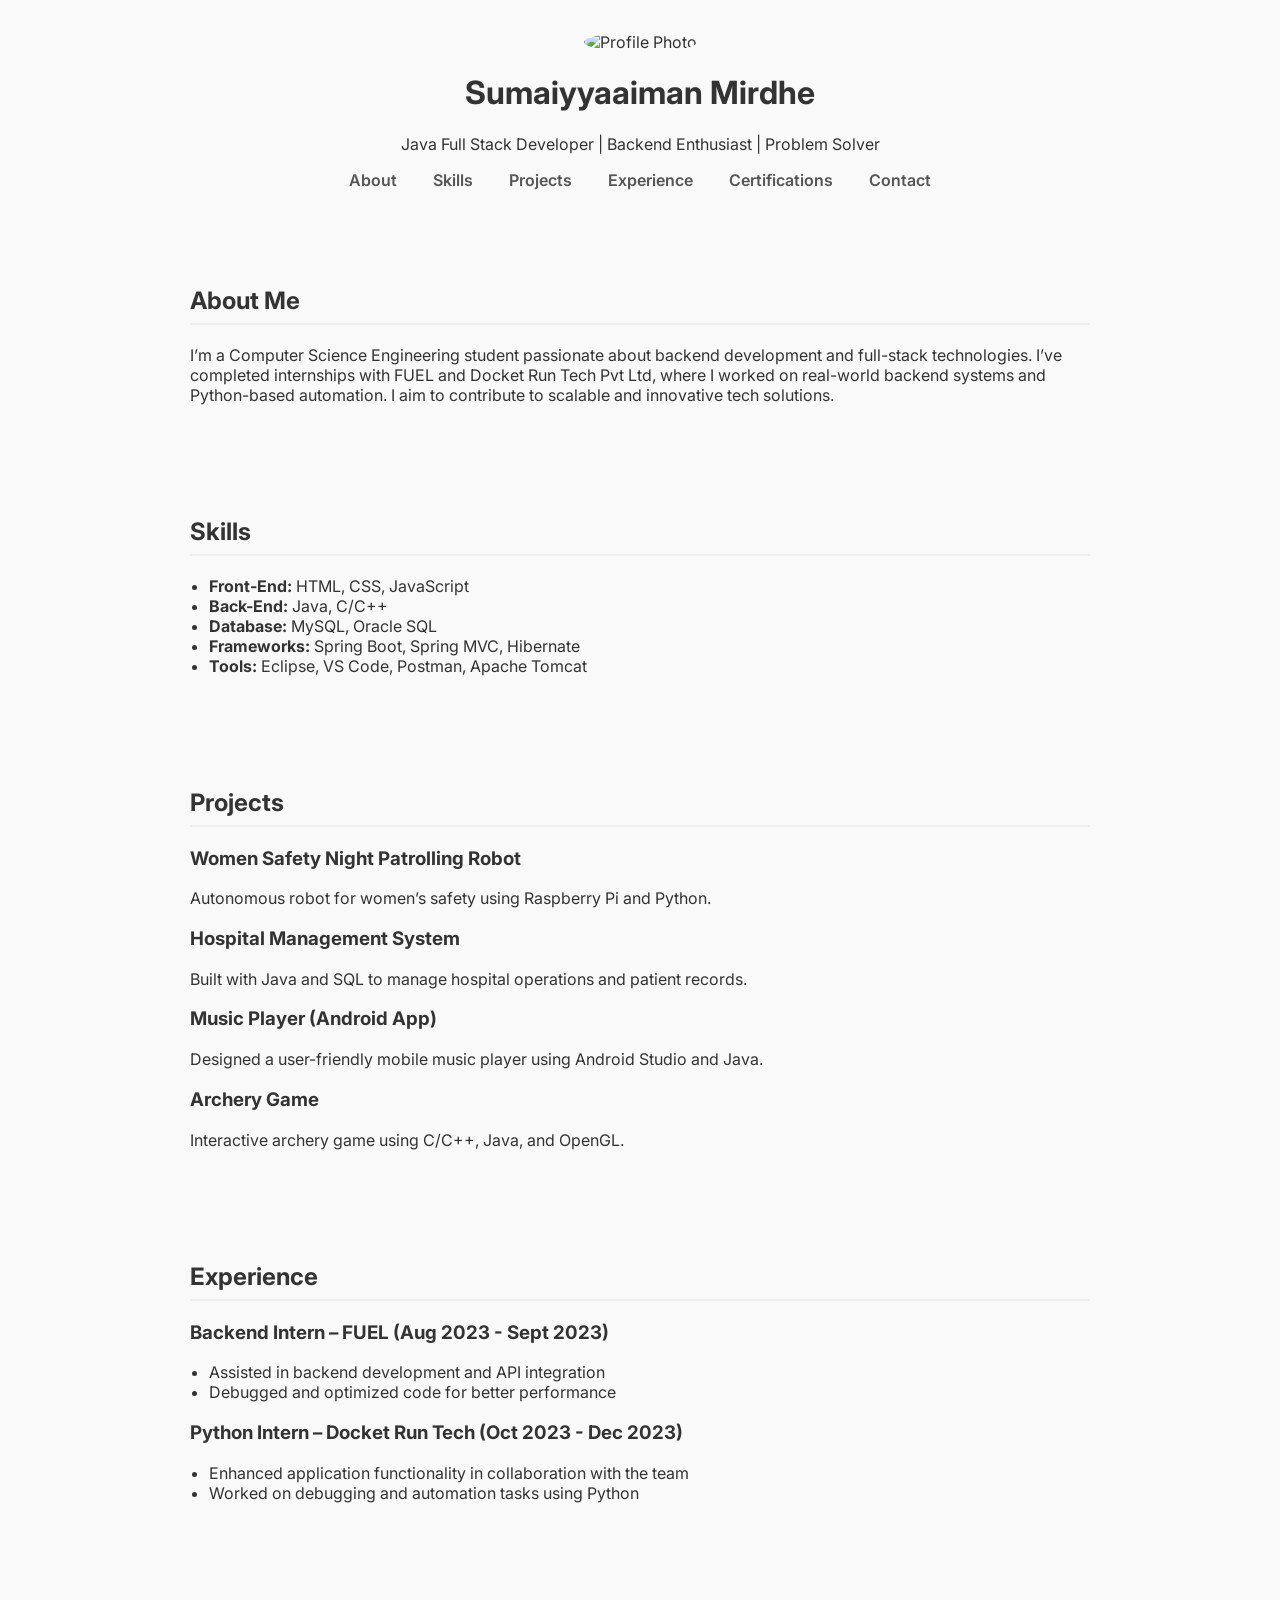
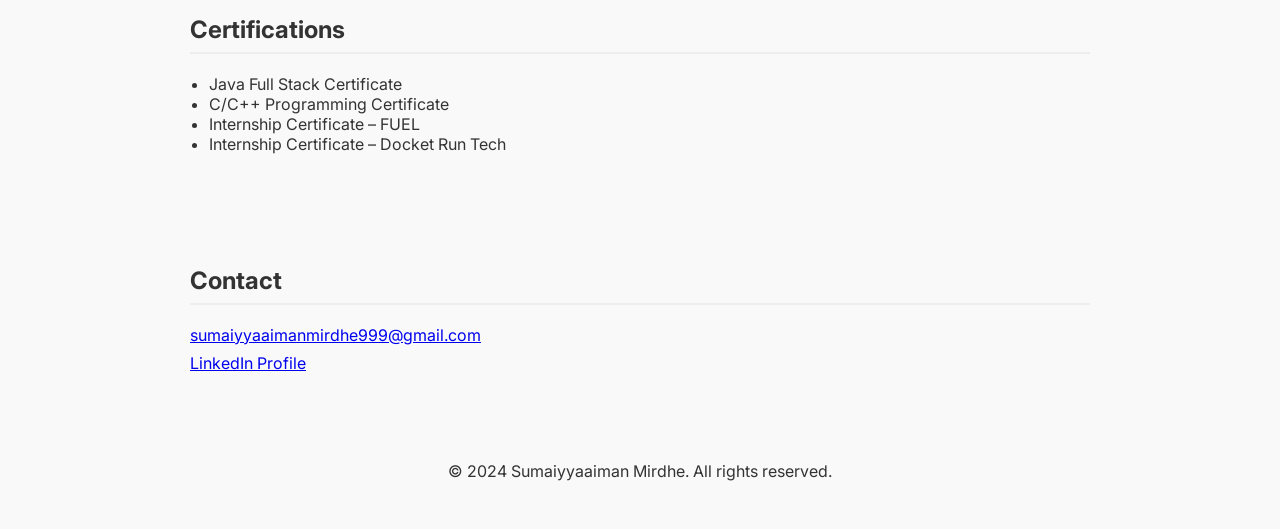
==== index.html @ 7d8c87ab "index.html" ====
<!DOCTYPE html>
<html lang="en">
<head>
  <meta charset="UTF-8" />
  <meta name="viewport" content="width=device-width, initial-scale=1.0" />
  <title>Sumaiyyaaiman Mirdhe | Portfolio</title>
  <link href="https://fonts.googleapis.com/css2?family=Inter:wght@400;600&display=swap" rel="stylesheet" />
  <style>
    body {
      font-family: 'Inter', sans-serif;
      margin: 0;
      background-color: #f9f9f9;
      color: #333;
    }
    header, section, footer {
      padding: 2rem;
      max-width: 900px;
      margin: auto;
    }
    header {
      text-align: center;
    }
    header img {
      border-radius: 50%;
      width: 120px;
      height: 120px;
      object-fit: cover;
    }
    nav a {
      margin: 0 1rem;
      text-decoration: none;
      color: #555;
      font-weight: 600;
    }
    h2 {
      border-bottom: 2px solid #eee;
      padding-bottom: 0.5rem;
      margin-top: 2rem;
    }
    ul {
      padding-left: 1.2rem;
    }
    .project, .experience {
      margin-bottom: 1rem;
    }
    .contact a {
      display: block;
      margin: 0.5rem 0;
    }
  </style>
</head>
<body>
  <header>
    <img src="https://media.licdn.com/dms/image/D4D03AQEXAMPLE1234/profile-displayphoto-shrink_800_800/0/1234567890?e=2147483647&v=beta&t=examplehash" alt="Profile Photo" />
    <h1>Sumaiyyaaiman Mirdhe</h1>
    <p>Java Full Stack Developer | Backend Enthusiast | Problem Solver</p>
    <nav>
      <a href="#about">About</a>
      <a href="#skills">Skills</a>
      <a href="#projects">Projects</a>
      <a href="#experience">Experience</a>
      <a href="#certifications">Certifications</a>
      <a href="#contact">Contact</a>
    </nav>
  </header>

  <section id="about">
    <h2>About Me</h2>
    <p>I’m a Computer Science Engineering student passionate about backend development and full-stack technologies. I’ve completed internships with FUEL and Docket Run Tech Pvt Ltd, where I worked on real-world backend systems and Python-based automation. I aim to contribute to scalable and innovative tech solutions.</p>
  </section>

  <section id="skills">
    <h2>Skills</h2>
    <ul>
      <li><strong>Front-End:</strong> HTML, CSS, JavaScript</li>
      <li><strong>Back-End:</strong> Java, C/C++</li>
      <li><strong>Database:</strong> MySQL, Oracle SQL</li>
      <li><strong>Frameworks:</strong> Spring Boot, Spring MVC, Hibernate</li>
      <li><strong>Tools:</strong> Eclipse, VS Code, Postman, Apache Tomcat</li>
    </ul>
  </section>

  <section id="projects">
    <h2>Projects</h2>
    <div class="project">
      <h3>Women Safety Night Patrolling Robot</h3>
      <p>Autonomous robot for women’s safety using Raspberry Pi and Python.</p>
    </div>
    <div class="project">
      <h3>Hospital Management System</h3>
      <p>Built with Java and SQL to manage hospital operations and patient records.</p>
    </div>
    <div class="project">
      <h3>Music Player (Android App)</h3>
      <p>Designed a user-friendly mobile music player using Android Studio and Java.</p>
    </div>
    <div class="project">
      <h3>Archery Game</h3>
      <p>Interactive archery game using C/C++, Java, and OpenGL.</p>
    </div>
  </section>

  <section id="experience">
    <h2>Experience</h2>
    <div class="experience">
      <h3>Backend Intern – FUEL (Aug 2023 - Sept 2023)</h3>
      <ul>
        <li>Assisted in backend development and API integration</li>
        <li>Debugged and optimized code for better performance</li>
      </ul>
    </div>
    <div class="experience">
      <h3>Python Intern – Docket Run Tech (Oct 2023 - Dec 2023)</h3>
      <ul>
        <li>Enhanced application functionality in collaboration with the team</li>
        <li>Worked on debugging and automation tasks using Python</li>
      </ul>
    </div>
  </section>

  <section id="certifications">
    <h2>Certifications</h2>
    <ul>
      <li>Java Full Stack Certificate</li>
      <li>C/C++ Programming Certificate</li>
      <li>Internship Certificate – FUEL</li>
      <li>Internship Certificate – Docket Run Tech</li>
    </ul>
  </section>

  <section id="contact" class="contact">
    <h2>Contact</h2>
    <a href="mailto:sumaiyyaaimanmirdhe999@gmail.com">sumaiyyaaimanmirdhe999@gmail.com</a>
    <a href="https://linkedin.com/in/sumaiyya-aiman-mirdhe-563796241" target="_blank">LinkedIn Profile</a>
  </section>

  <footer>
    <p style="text-align: center;">&copy; 2024 Sumaiyyaaiman Mirdhe. All rights reserved.</p>
  </footer>
</body>
</html>
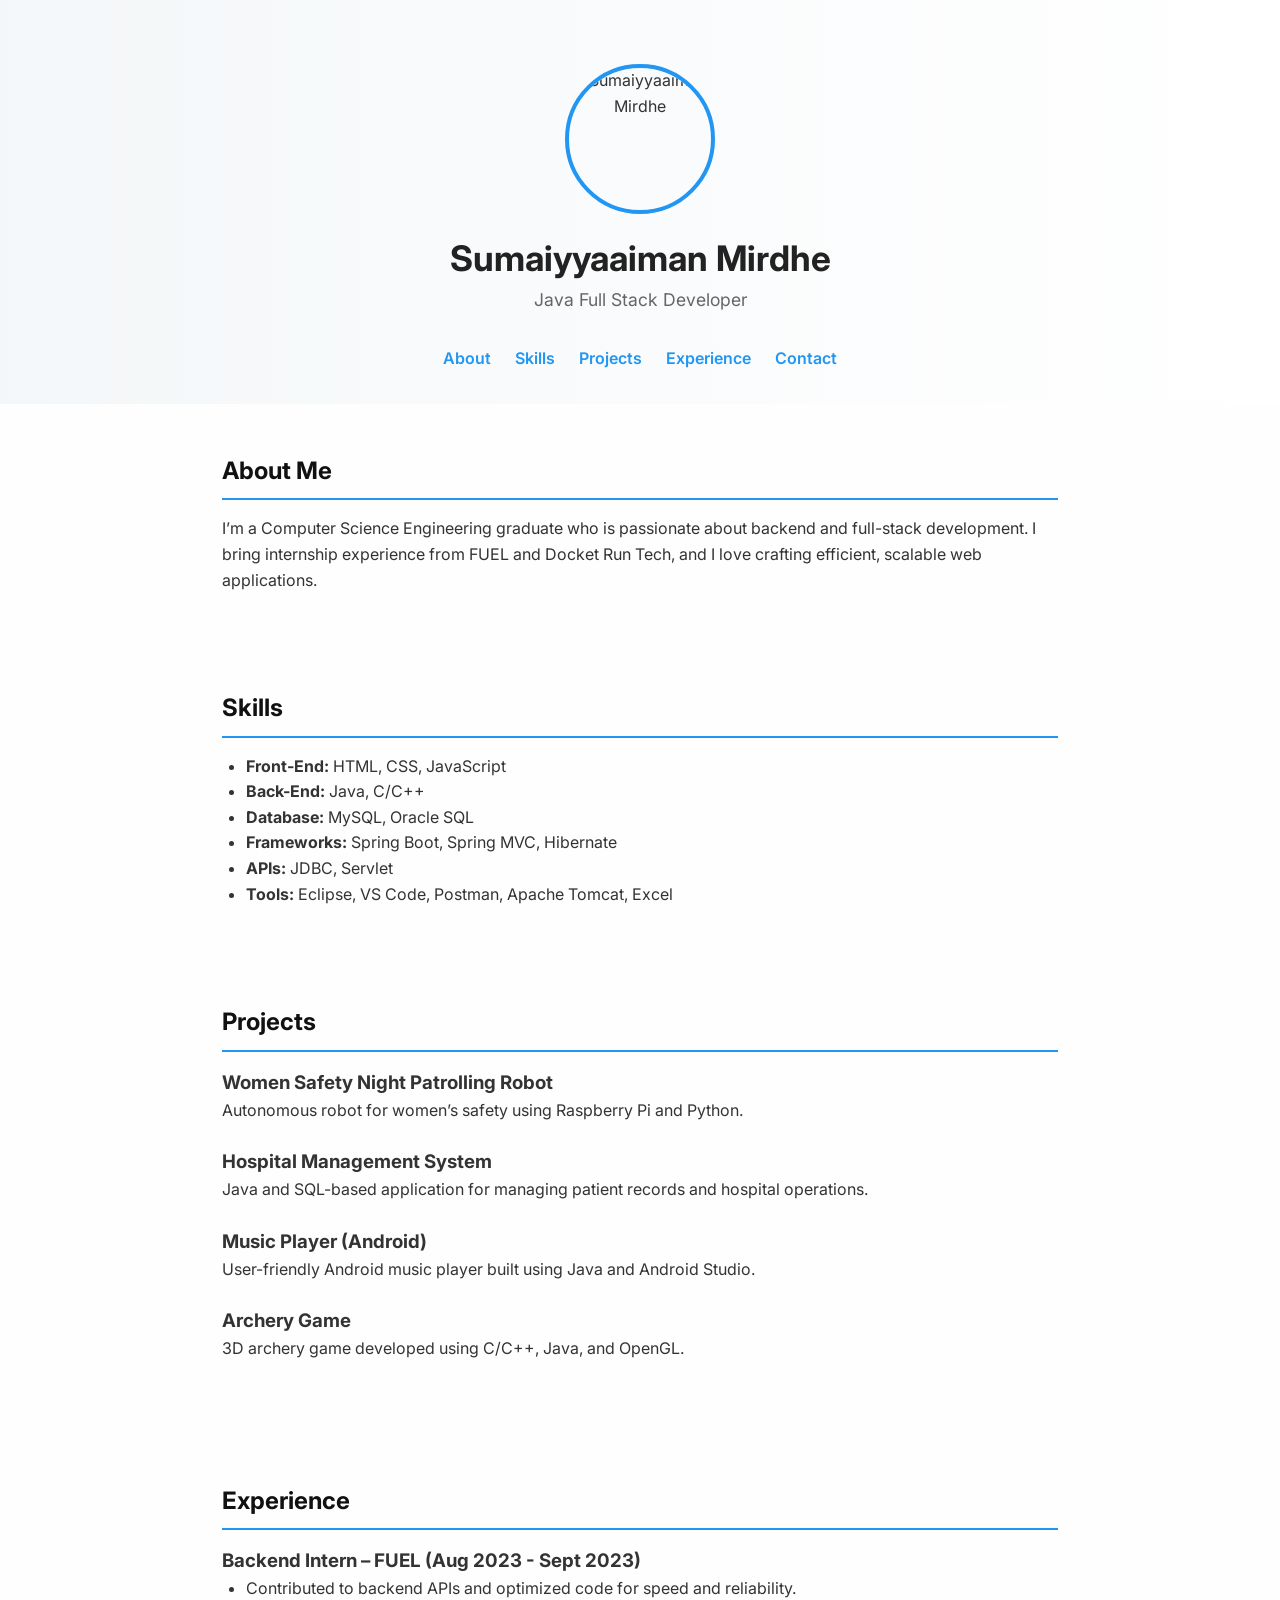
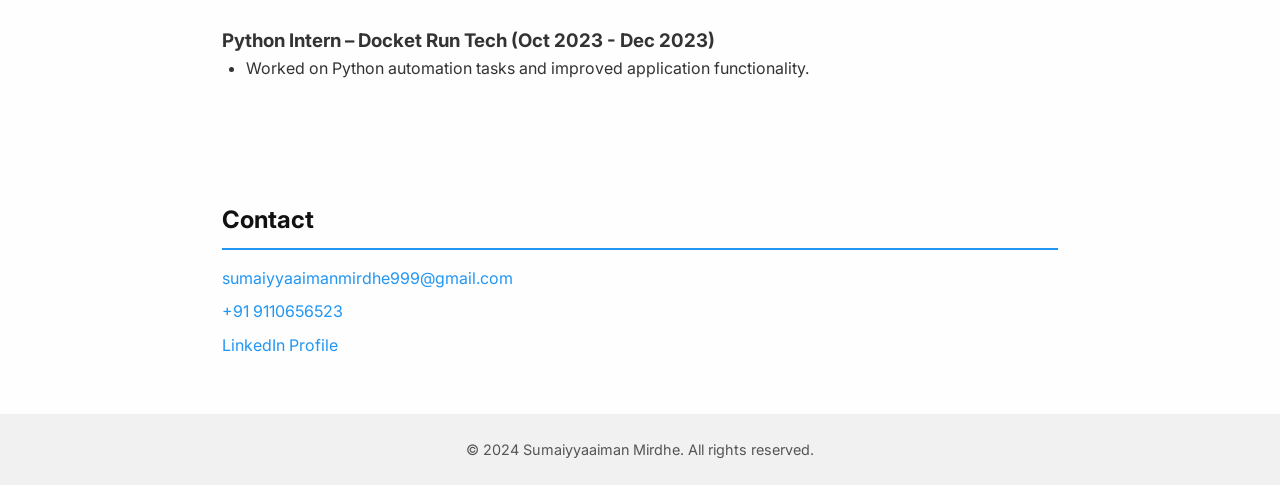
==== commit 0b6c79b6: "index.html" ====
--- a/index.html
+++ b/index.html
@@ -6,67 +6,115 @@
   <title>Sumaiyyaaiman Mirdhe | Portfolio</title>
   <link href="https://fonts.googleapis.com/css2?family=Inter:wght@400;600&display=swap" rel="stylesheet" />
   <style>
+    * {
+      box-sizing: border-box;
+      margin: 0;
+      padding: 0;
+    }
     body {
       font-family: 'Inter', sans-serif;
-      margin: 0;
-      background-color: #f9f9f9;
+      background-color: #fefefe;
       color: #333;
+      line-height: 1.6;
     }
-    header, section, footer {
-      padding: 2rem;
+    header {
+      display: flex;
+      flex-direction: column;
+      align-items: center;
+      text-align: center;
+      padding: 4rem 2rem 2rem;
+      background: linear-gradient(to right, #f4f7f9, #ffffff);
+      animation: fadeIn 1.2s ease-in;
+    }
+    header img {
+      width: 150px;
+      height: 150px;
+      border-radius: 50%;
+      object-fit: cover;
+      margin-bottom: 1rem;
+      border: 4px solid #2196f3;
+    }
+    header h1 {
+      font-size: 2.2rem;
+      color: #222;
+    }
+    header p {
+      font-size: 1.1rem;
+      color: #666;
+    }
+    nav {
+      margin-top: 2rem;
+      display: flex;
+      justify-content: center;
+      gap: 1.5rem;
+      flex-wrap: wrap;
+    }
+    nav a {
+      text-decoration: none;
+      color: #2196f3;
+      font-weight: 600;
+      transition: color 0.3s;
+    }
+    nav a:hover {
+      color: #0d47a1;
+    }
+    section {
+      padding: 3rem 2rem;
       max-width: 900px;
       margin: auto;
-    }
-    header {
-      text-align: center;
-    }
-    header img {
-      border-radius: 50%;
-      width: 120px;
-      height: 120px;
-      object-fit: cover;
-    }
-    nav a {
-      margin: 0 1rem;
-      text-decoration: none;
-      color: #555;
-      font-weight: 600;
+      animation: fadeIn 1s ease;
     }
     h2 {
-      border-bottom: 2px solid #eee;
+      margin-bottom: 1rem;
+      color: #111;
+      border-bottom: 2px solid #2196f3;
       padding-bottom: 0.5rem;
-      margin-top: 2rem;
     }
     ul {
-      padding-left: 1.2rem;
+      padding-left: 1.5rem;
     }
     .project, .experience {
-      margin-bottom: 1rem;
+      margin-bottom: 1.5rem;
     }
     .contact a {
+      color: #2196f3;
       display: block;
-      margin: 0.5rem 0;
+      margin-bottom: 0.5rem;
+      text-decoration: none;
+    }
+    .contact a:hover {
+      text-decoration: underline;
+    }
+    footer {
+      text-align: center;
+      background-color: #f1f1f1;
+      padding: 1.5rem;
+      font-size: 0.9rem;
+      color: #555;
+    }
+    @keyframes fadeIn {
+      from { opacity: 0; transform: translateY(20px); }
+      to { opacity: 1; transform: translateY(0); }
     }
   </style>
 </head>
 <body>
   <header>
-    <img src="https://media.licdn.com/dms/image/D4D03AQEXAMPLE1234/profile-displayphoto-shrink_800_800/0/1234567890?e=2147483647&v=beta&t=examplehash" alt="Profile Photo" />
+    <img src="https://media.licdn.com/dms/image/D4D03AQEXAMPLE1234/profile-displayphoto-shrink_800_800/0/1234567890?e=2147483647&v=beta&t=examplehash" alt="Sumaiyyaaiman Mirdhe" />
     <h1>Sumaiyyaaiman Mirdhe</h1>
-    <p>Java Full Stack Developer | Backend Enthusiast | Problem Solver</p>
+    <p>Java Full Stack Developer</p>
     <nav>
       <a href="#about">About</a>
       <a href="#skills">Skills</a>
       <a href="#projects">Projects</a>
       <a href="#experience">Experience</a>
-      <a href="#certifications">Certifications</a>
       <a href="#contact">Contact</a>
     </nav>
   </header>
 
   <section id="about">
     <h2>About Me</h2>
-    <p>I’m a Computer Science Engineering student passionate about backend development and full-stack technologies. I’ve completed internships with FUEL and Docket Run Tech Pvt Ltd, where I worked on real-world backend systems and Python-based automation. I aim to contribute to scalable and innovative tech solutions.</p>
+    <p>I’m a Computer Science Engineering graduate who is passionate about backend and full-stack development. I bring internship experience from FUEL and Docket Run Tech, and I love crafting efficient, scalable web applications.</p>
   </section>
 
   <section id="skills">
@@ -76,7 +124,8 @@
       <li><strong>Back-End:</strong> Java, C/C++</li>
       <li><strong>Database:</strong> MySQL, Oracle SQL</li>
       <li><strong>Frameworks:</strong> Spring Boot, Spring MVC, Hibernate</li>
-      <li><strong>Tools:</strong> Eclipse, VS Code, Postman, Apache Tomcat</li>
+      <li><strong>APIs:</strong> JDBC, Servlet</li>
+      <li><strong>Tools:</strong> Eclipse, VS Code, Postman, Apache Tomcat, Excel</li>
     </ul>
   </section>
 
@@ -88,15 +137,15 @@
     </div>
     <div class="project">
       <h3>Hospital Management System</h3>
-      <p>Built with Java and SQL to manage hospital operations and patient records.</p>
+      <p>Java and SQL-based application for managing patient records and hospital operations.</p>
     </div>
     <div class="project">
-      <h3>Music Player (Android App)</h3>
-      <p>Designed a user-friendly mobile music player using Android Studio and Java.</p>
+      <h3>Music Player (Android)</h3>
+      <p>User-friendly Android music player built using Java and Android Studio.</p>
     </div>
     <div class="project">
       <h3>Archery Game</h3>
-      <p>Interactive archery game using C/C++, Java, and OpenGL.</p>
+      <p>3D archery game developed using C/C++, Java, and OpenGL.</p>
     </div>
   </section>
 
@@ -105,37 +154,26 @@
     <div class="experience">
       <h3>Backend Intern – FUEL (Aug 2023 - Sept 2023)</h3>
       <ul>
-        <li>Assisted in backend development and API integration</li>
-        <li>Debugged and optimized code for better performance</li>
+        <li>Contributed to backend APIs and optimized code for speed and reliability.</li>
       </ul>
     </div>
     <div class="experience">
       <h3>Python Intern – Docket Run Tech (Oct 2023 - Dec 2023)</h3>
       <ul>
-        <li>Enhanced application functionality in collaboration with the team</li>
-        <li>Worked on debugging and automation tasks using Python</li>
+        <li>Worked on Python automation tasks and improved application functionality.</li>
       </ul>
     </div>
-  </section>
-
-  <section id="certifications">
-    <h2>Certifications</h2>
-    <ul>
-      <li>Java Full Stack Certificate</li>
-      <li>C/C++ Programming Certificate</li>
-      <li>Internship Certificate – FUEL</li>
-      <li>Internship Certificate – Docket Run Tech</li>
-    </ul>
   </section>
 
   <section id="contact" class="contact">
     <h2>Contact</h2>
     <a href="mailto:sumaiyyaaimanmirdhe999@gmail.com">sumaiyyaaimanmirdhe999@gmail.com</a>
+    <a href="tel:+919110656523">+91 9110656523</a>
     <a href="https://linkedin.com/in/sumaiyya-aiman-mirdhe-563796241" target="_blank">LinkedIn Profile</a>
   </section>
 
   <footer>
-    <p style="text-align: center;">&copy; 2024 Sumaiyyaaiman Mirdhe. All rights reserved.</p>
+    &copy; 2024 Sumaiyyaaiman Mirdhe. All rights reserved.
   </footer>
 </body>
 </html>
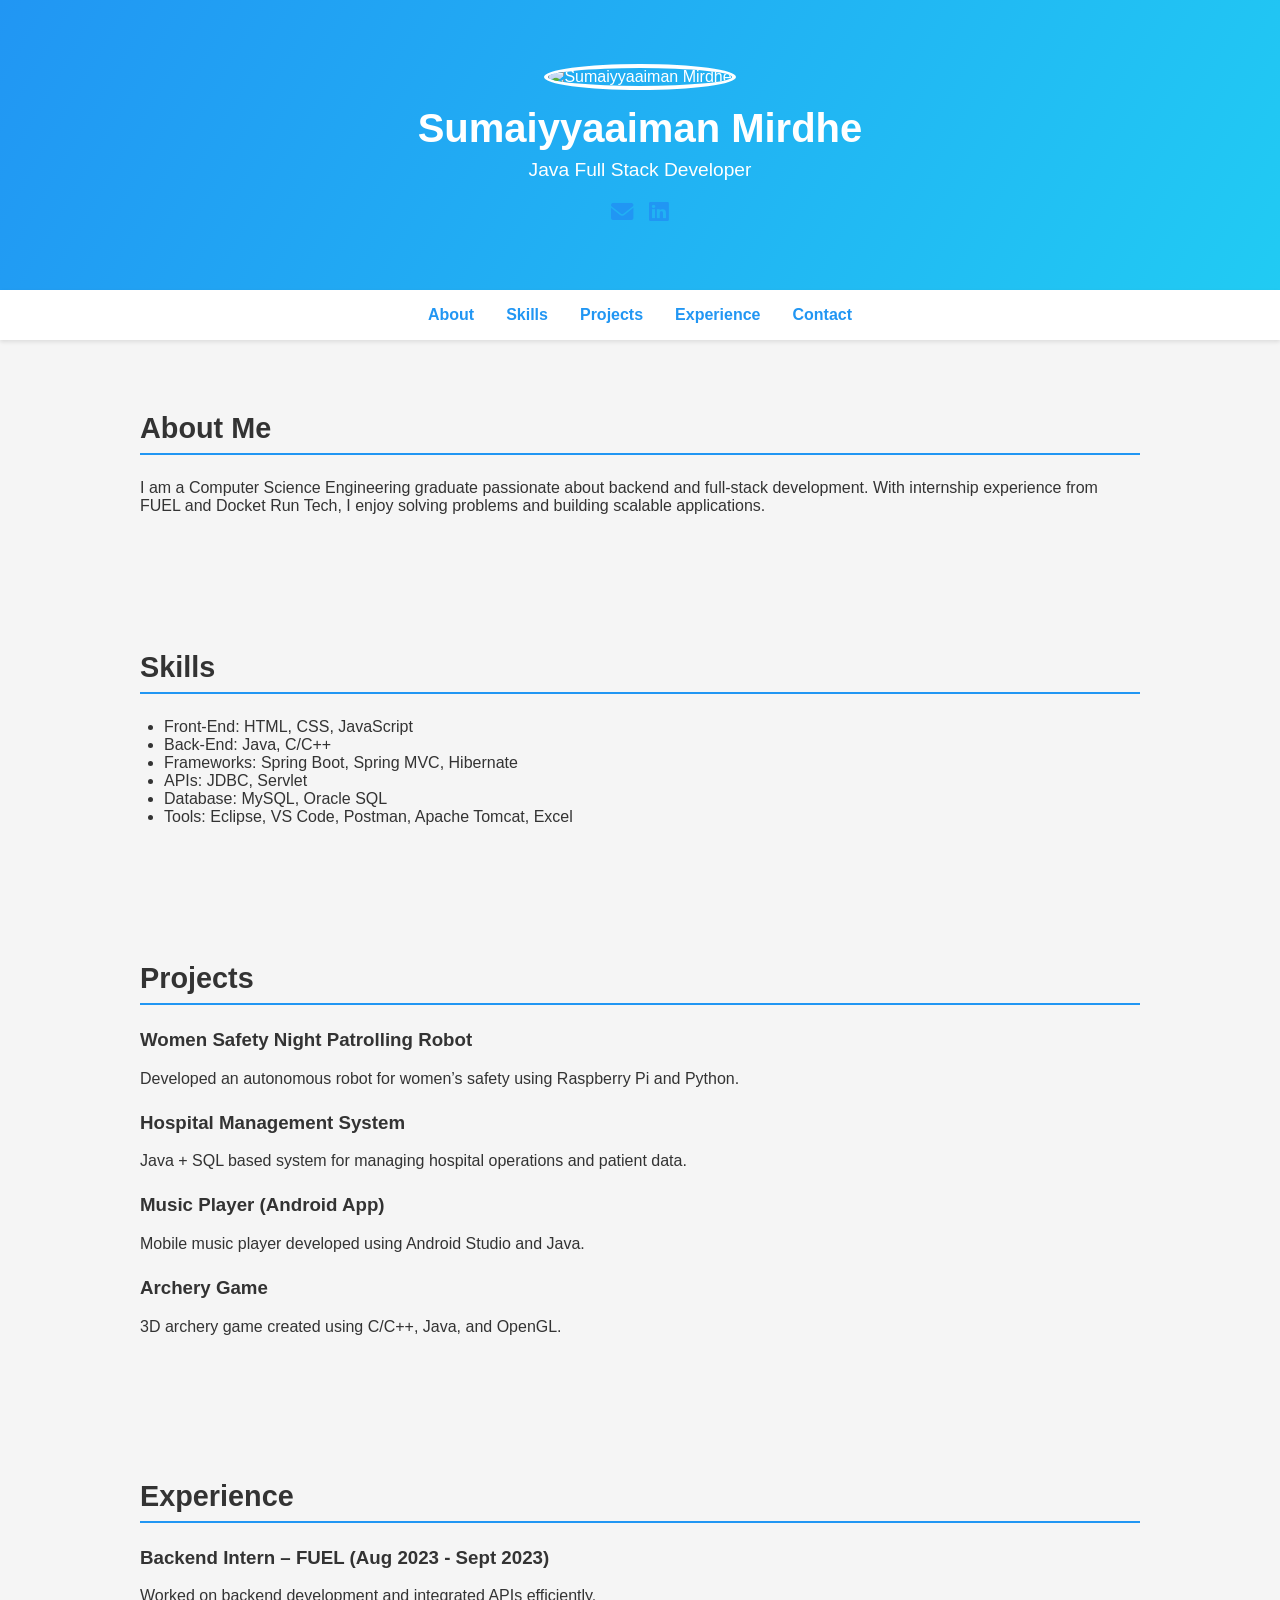
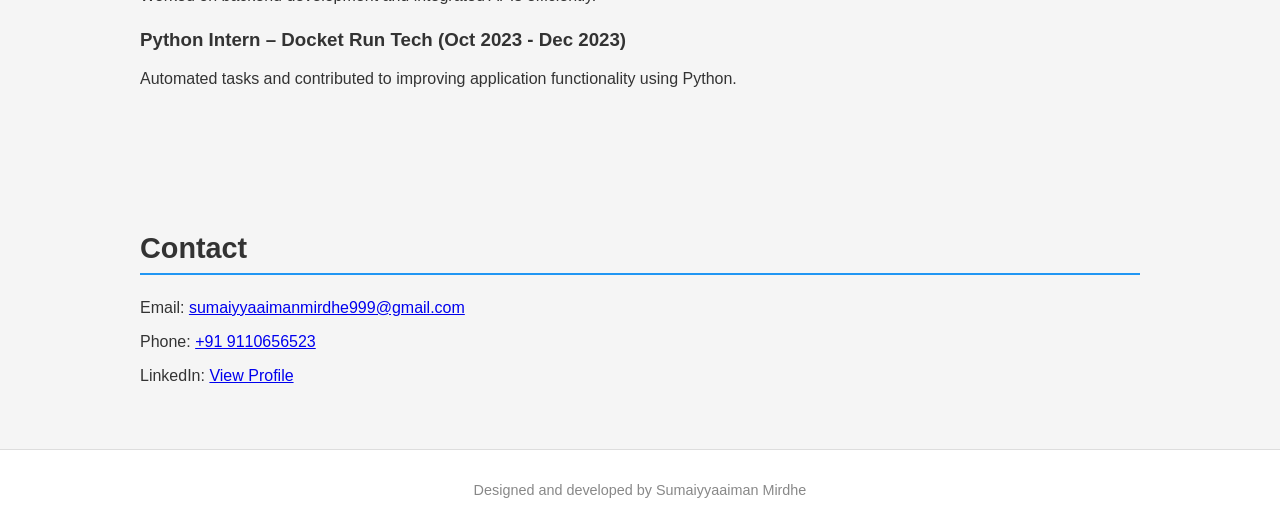
==== commit e544a02e: "index.html" ====
--- a/index.html
+++ b/index.html
@@ -1,74 +1,66 @@
+
 <!DOCTYPE html>
 <html lang="en">
 <head>
   <meta charset="UTF-8" />
   <meta name="viewport" content="width=device-width, initial-scale=1.0" />
   <title>Sumaiyyaaiman Mirdhe | Portfolio</title>
-  <link href="https://fonts.googleapis.com/css2?family=Inter:wght@400;600&display=swap" rel="stylesheet" />
+  <link rel="stylesheet" href="https://cdnjs.cloudflare.com/ajax/libs/font-awesome/6.0.0/css/all.min.css" />
   <style>
-    * {
-      box-sizing: border-box;
+    body {
       margin: 0;
-      padding: 0;
-    }
-    body {
-      font-family: 'Inter', sans-serif;
-      background-color: #fefefe;
+      font-family: 'Segoe UI', sans-serif;
+      background: #f5f5f5;
       color: #333;
-      line-height: 1.6;
     }
     header {
-      display: flex;
-      flex-direction: column;
-      align-items: center;
+      background: linear-gradient(120deg, #2196f3, #21cbf3);
+      color: white;
+      padding: 4rem 2rem;
       text-align: center;
-      padding: 4rem 2rem 2rem;
-      background: linear-gradient(to right, #f4f7f9, #ffffff);
-      animation: fadeIn 1.2s ease-in;
     }
     header img {
-      width: 150px;
-      height: 150px;
+      width: 140px;
+      height: 140px;
       border-radius: 50%;
       object-fit: cover;
+      border: 4px solid white;
       margin-bottom: 1rem;
-      border: 4px solid #2196f3;
     }
     header h1 {
-      font-size: 2.2rem;
-      color: #222;
+      margin: 0;
+      font-size: 2.5rem;
     }
     header p {
-      font-size: 1.1rem;
-      color: #666;
+      font-size: 1.2rem;
+      margin-top: 0.5rem;
     }
     nav {
-      margin-top: 2rem;
+      background: #fff;
       display: flex;
       justify-content: center;
-      gap: 1.5rem;
-      flex-wrap: wrap;
+      padding: 1rem;
+      box-shadow: 0 2px 4px rgba(0,0,0,0.1);
     }
     nav a {
+      margin: 0 1rem;
+      color: #2196f3;
       text-decoration: none;
-      color: #2196f3;
       font-weight: 600;
-      transition: color 0.3s;
     }
     nav a:hover {
-      color: #0d47a1;
+      text-decoration: underline;
     }
     section {
       padding: 3rem 2rem;
-      max-width: 900px;
+      max-width: 1000px;
       margin: auto;
-      animation: fadeIn 1s ease;
     }
     h2 {
-      margin-bottom: 1rem;
-      color: #111;
       border-bottom: 2px solid #2196f3;
       padding-bottom: 0.5rem;
+      margin-bottom: 1.5rem;
+      font-size: 1.8rem;
     }
     ul {
       padding-left: 1.5rem;
@@ -76,25 +68,23 @@
     .project, .experience {
       margin-bottom: 1.5rem;
     }
-    .contact a {
+    .social {
+      display: flex;
+      justify-content: center;
+      gap: 1rem;
+      margin-top: 1rem;
+    }
+    .social a {
       color: #2196f3;
-      display: block;
-      margin-bottom: 0.5rem;
-      text-decoration: none;
-    }
-    .contact a:hover {
-      text-decoration: underline;
+      font-size: 1.4rem;
     }
     footer {
       text-align: center;
-      background-color: #f1f1f1;
-      padding: 1.5rem;
+      background: #fff;
+      padding: 2rem;
       font-size: 0.9rem;
-      color: #555;
-    }
-    @keyframes fadeIn {
-      from { opacity: 0; transform: translateY(20px); }
-      to { opacity: 1; transform: translateY(0); }
+      color: #888;
+      border-top: 1px solid #ddd;
     }
   </style>
 </head>
@@ -103,29 +93,34 @@
     <img src="https://media.licdn.com/dms/image/D4D03AQEXAMPLE1234/profile-displayphoto-shrink_800_800/0/1234567890?e=2147483647&v=beta&t=examplehash" alt="Sumaiyyaaiman Mirdhe" />
     <h1>Sumaiyyaaiman Mirdhe</h1>
     <p>Java Full Stack Developer</p>
-    <nav>
-      <a href="#about">About</a>
-      <a href="#skills">Skills</a>
-      <a href="#projects">Projects</a>
-      <a href="#experience">Experience</a>
-      <a href="#contact">Contact</a>
-    </nav>
+    <div class="social">
+      <a href="mailto:sumaiyyaaimanmirdhe999@gmail.com" title="Email"><i class="fas fa-envelope"></i></a>
+      <a href="https://linkedin.com/in/sumaiyya-aiman-mirdhe-563796241" target="_blank" title="LinkedIn"><i class="fab fa-linkedin"></i></a>
+    </div>
   </header>
+
+  <nav>
+    <a href="#about">About</a>
+    <a href="#skills">Skills</a>
+    <a href="#projects">Projects</a>
+    <a href="#experience">Experience</a>
+    <a href="#contact">Contact</a>
+  </nav>
 
   <section id="about">
     <h2>About Me</h2>
-    <p>I’m a Computer Science Engineering graduate who is passionate about backend and full-stack development. I bring internship experience from FUEL and Docket Run Tech, and I love crafting efficient, scalable web applications.</p>
+    <p>I am a Computer Science Engineering graduate passionate about backend and full-stack development. With internship experience from FUEL and Docket Run Tech, I enjoy solving problems and building scalable applications.</p>
   </section>
 
   <section id="skills">
     <h2>Skills</h2>
     <ul>
-      <li><strong>Front-End:</strong> HTML, CSS, JavaScript</li>
-      <li><strong>Back-End:</strong> Java, C/C++</li>
-      <li><strong>Database:</strong> MySQL, Oracle SQL</li>
-      <li><strong>Frameworks:</strong> Spring Boot, Spring MVC, Hibernate</li>
-      <li><strong>APIs:</strong> JDBC, Servlet</li>
-      <li><strong>Tools:</strong> Eclipse, VS Code, Postman, Apache Tomcat, Excel</li>
+      <li>Front-End: HTML, CSS, JavaScript</li>
+      <li>Back-End: Java, C/C++</li>
+      <li>Frameworks: Spring Boot, Spring MVC, Hibernate</li>
+      <li>APIs: JDBC, Servlet</li>
+      <li>Database: MySQL, Oracle SQL</li>
+      <li>Tools: Eclipse, VS Code, Postman, Apache Tomcat, Excel</li>
     </ul>
   </section>
 
@@ -133,19 +128,19 @@
     <h2>Projects</h2>
     <div class="project">
       <h3>Women Safety Night Patrolling Robot</h3>
-      <p>Autonomous robot for women’s safety using Raspberry Pi and Python.</p>
+      <p>Developed an autonomous robot for women’s safety using Raspberry Pi and Python.</p>
     </div>
     <div class="project">
       <h3>Hospital Management System</h3>
-      <p>Java and SQL-based application for managing patient records and hospital operations.</p>
+      <p>Java + SQL based system for managing hospital operations and patient data.</p>
     </div>
     <div class="project">
-      <h3>Music Player (Android)</h3>
-      <p>User-friendly Android music player built using Java and Android Studio.</p>
+      <h3>Music Player (Android App)</h3>
+      <p>Mobile music player developed using Android Studio and Java.</p>
     </div>
     <div class="project">
       <h3>Archery Game</h3>
-      <p>3D archery game developed using C/C++, Java, and OpenGL.</p>
+      <p>3D archery game created using C/C++, Java, and OpenGL.</p>
     </div>
   </section>
 
@@ -153,27 +148,23 @@
     <h2>Experience</h2>
     <div class="experience">
       <h3>Backend Intern – FUEL (Aug 2023 - Sept 2023)</h3>
-      <ul>
-        <li>Contributed to backend APIs and optimized code for speed and reliability.</li>
-      </ul>
+      <p>Worked on backend development and integrated APIs efficiently.</p>
     </div>
     <div class="experience">
       <h3>Python Intern – Docket Run Tech (Oct 2023 - Dec 2023)</h3>
-      <ul>
-        <li>Worked on Python automation tasks and improved application functionality.</li>
-      </ul>
+      <p>Automated tasks and contributed to improving application functionality using Python.</p>
     </div>
   </section>
 
-  <section id="contact" class="contact">
+  <section id="contact">
     <h2>Contact</h2>
-    <a href="mailto:sumaiyyaaimanmirdhe999@gmail.com">sumaiyyaaimanmirdhe999@gmail.com</a>
-    <a href="tel:+919110656523">+91 9110656523</a>
-    <a href="https://linkedin.com/in/sumaiyya-aiman-mirdhe-563796241" target="_blank">LinkedIn Profile</a>
+    <p>Email: <a href="mailto:sumaiyyaaimanmirdhe999@gmail.com">sumaiyyaaimanmirdhe999@gmail.com</a></p>
+    <p>Phone: <a href="tel:+919110656523">+91 9110656523</a></p>
+    <p>LinkedIn: <a href="https://linkedin.com/in/sumaiyya-aiman-mirdhe-563796241" target="_blank">View Profile</a></p>
   </section>
 
   <footer>
-    &copy; 2024 Sumaiyyaaiman Mirdhe. All rights reserved.
+    Designed and developed by Sumaiyyaaiman Mirdhe
   </footer>
 </body>
 </html>
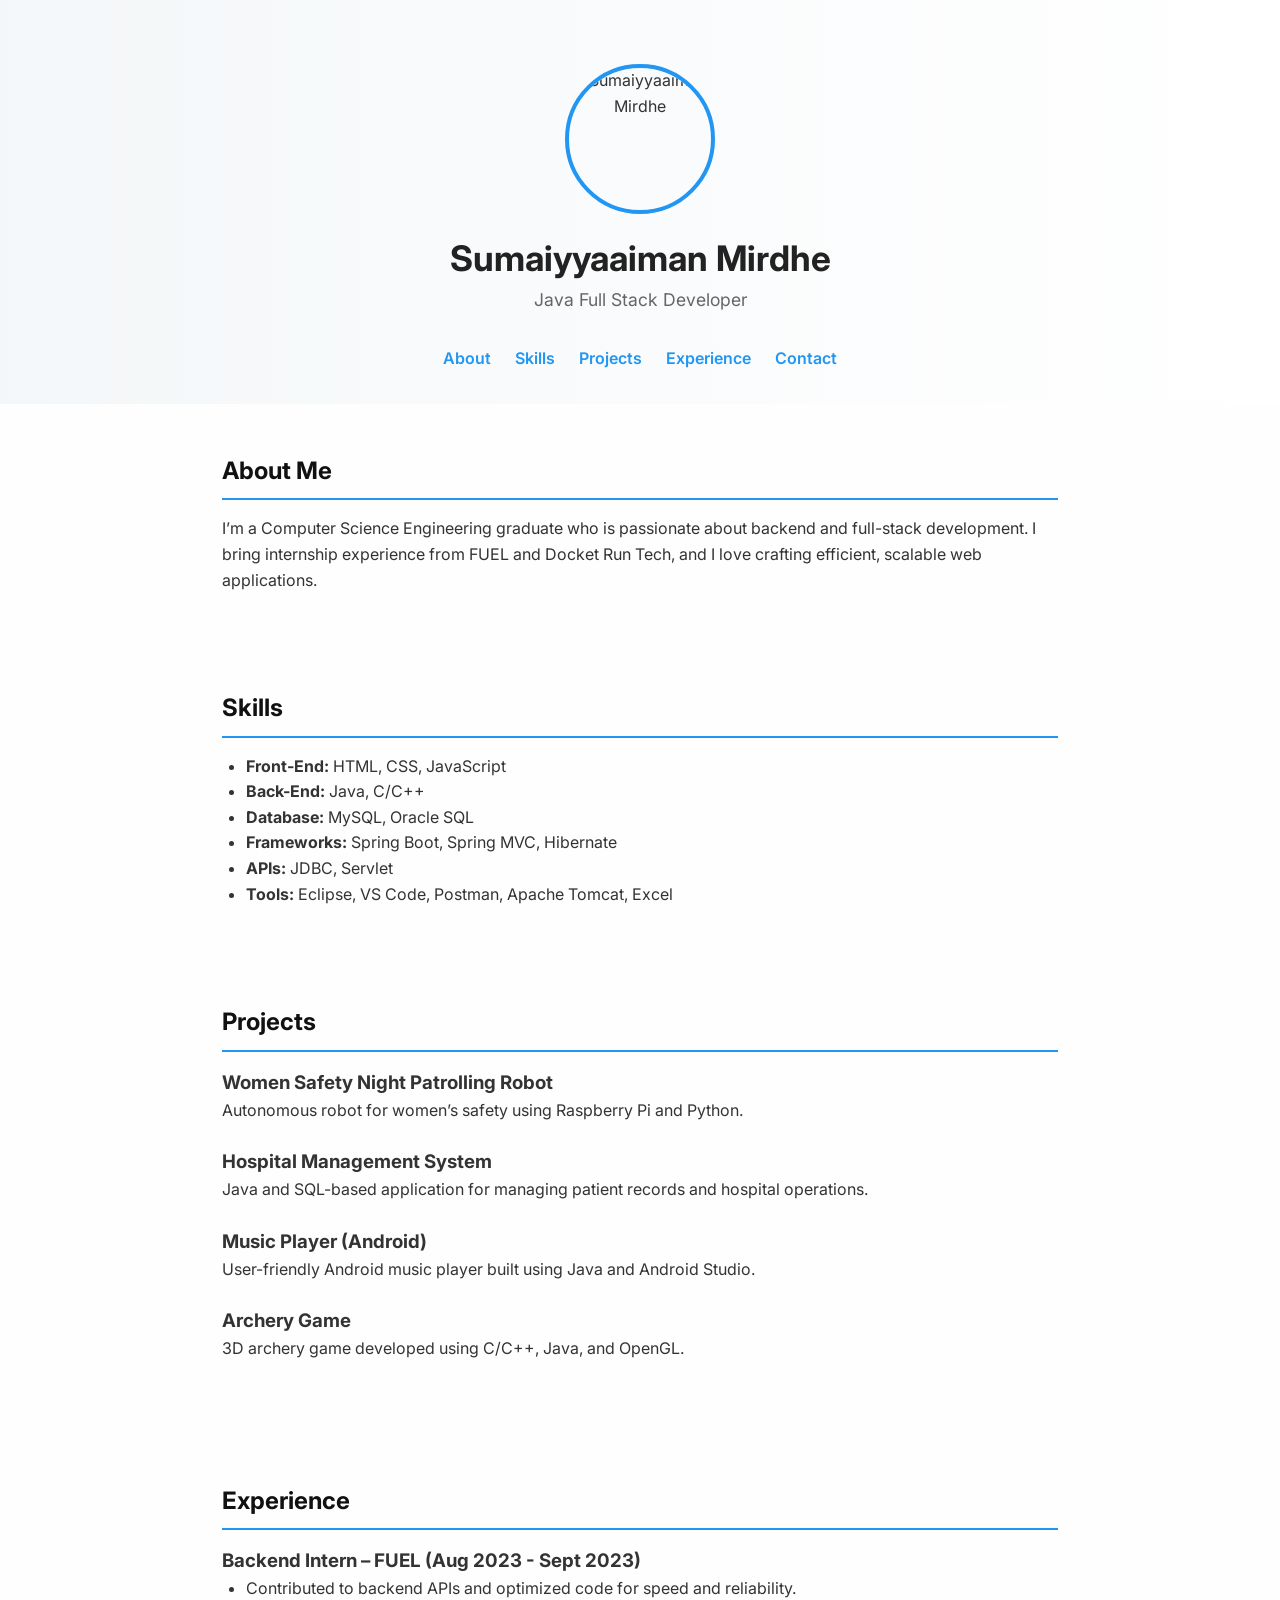
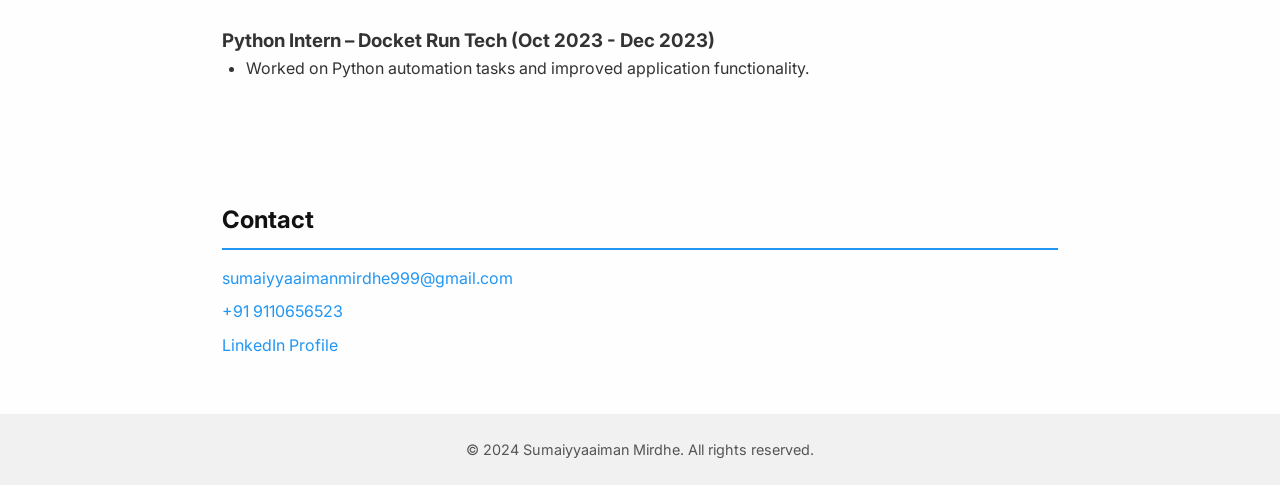
==== commit cca37a5d: "Update index.html" ====
--- a/index.html
+++ b/index.html
@@ -1,66 +1,74 @@
-
 <!DOCTYPE html>
 <html lang="en">
 <head>
   <meta charset="UTF-8" />
   <meta name="viewport" content="width=device-width, initial-scale=1.0" />
   <title>Sumaiyyaaiman Mirdhe | Portfolio</title>
-  <link rel="stylesheet" href="https://cdnjs.cloudflare.com/ajax/libs/font-awesome/6.0.0/css/all.min.css" />
+  <link href="https://fonts.googleapis.com/css2?family=Inter:wght@400;600&display=swap" rel="stylesheet" />
   <style>
+    * {
+      box-sizing: border-box;
+      margin: 0;
+      padding: 0;
+    }
     body {
-      margin: 0;
-      font-family: 'Segoe UI', sans-serif;
-      background: #f5f5f5;
+      font-family: 'Inter', sans-serif;
+      background-color: #fefefe;
       color: #333;
+      line-height: 1.6;
     }
     header {
-      background: linear-gradient(120deg, #2196f3, #21cbf3);
-      color: white;
-      padding: 4rem 2rem;
+      display: flex;
+      flex-direction: column;
+      align-items: center;
       text-align: center;
+      padding: 4rem 2rem 2rem;
+      background: linear-gradient(to right, #f4f7f9, #ffffff);
+      animation: fadeIn 1.2s ease-in;
     }
     header img {
-      width: 140px;
-      height: 140px;
+      width: 150px;
+      height: 150px;
       border-radius: 50%;
       object-fit: cover;
-      border: 4px solid white;
       margin-bottom: 1rem;
+      border: 4px solid #2196f3;
     }
     header h1 {
-      margin: 0;
-      font-size: 2.5rem;
+      font-size: 2.2rem;
+      color: #222;
     }
     header p {
-      font-size: 1.2rem;
-      margin-top: 0.5rem;
+      font-size: 1.1rem;
+      color: #666;
     }
     nav {
-      background: #fff;
+      margin-top: 2rem;
       display: flex;
       justify-content: center;
-      padding: 1rem;
-      box-shadow: 0 2px 4px rgba(0,0,0,0.1);
+      gap: 1.5rem;
+      flex-wrap: wrap;
     }
     nav a {
-      margin: 0 1rem;
+      text-decoration: none;
       color: #2196f3;
-      text-decoration: none;
       font-weight: 600;
+      transition: color 0.3s;
     }
     nav a:hover {
-      text-decoration: underline;
+      color: #0d47a1;
     }
     section {
       padding: 3rem 2rem;
-      max-width: 1000px;
+      max-width: 900px;
       margin: auto;
+      animation: fadeIn 1s ease;
     }
     h2 {
+      margin-bottom: 1rem;
+      color: #111;
       border-bottom: 2px solid #2196f3;
       padding-bottom: 0.5rem;
-      margin-bottom: 1.5rem;
-      font-size: 1.8rem;
     }
     ul {
       padding-left: 1.5rem;
@@ -68,23 +76,25 @@
     .project, .experience {
       margin-bottom: 1.5rem;
     }
-    .social {
-      display: flex;
-      justify-content: center;
-      gap: 1rem;
-      margin-top: 1rem;
+    .contact a {
+      color: #2196f3;
+      display: block;
+      margin-bottom: 0.5rem;
+      text-decoration: none;
     }
-    .social a {
-      color: #2196f3;
-      font-size: 1.4rem;
+    .contact a:hover {
+      text-decoration: underline;
     }
     footer {
       text-align: center;
-      background: #fff;
-      padding: 2rem;
+      background-color: #f1f1f1;
+      padding: 1.5rem;
       font-size: 0.9rem;
-      color: #888;
-      border-top: 1px solid #ddd;
+      color: #555;
+    }
+    @keyframes fadeIn {
+      from { opacity: 0; transform: translateY(20px); }
+      to { opacity: 1; transform: translateY(0); }
     }
   </style>
 </head>
@@ -93,34 +103,29 @@
     <img src="https://media.licdn.com/dms/image/D4D03AQEXAMPLE1234/profile-displayphoto-shrink_800_800/0/1234567890?e=2147483647&v=beta&t=examplehash" alt="Sumaiyyaaiman Mirdhe" />
     <h1>Sumaiyyaaiman Mirdhe</h1>
     <p>Java Full Stack Developer</p>
-    <div class="social">
-      <a href="mailto:sumaiyyaaimanmirdhe999@gmail.com" title="Email"><i class="fas fa-envelope"></i></a>
-      <a href="https://linkedin.com/in/sumaiyya-aiman-mirdhe-563796241" target="_blank" title="LinkedIn"><i class="fab fa-linkedin"></i></a>
-    </div>
+    <nav>
+      <a href="#about">About</a>
+      <a href="#skills">Skills</a>
+      <a href="#projects">Projects</a>
+      <a href="#experience">Experience</a>
+      <a href="#contact">Contact</a>
+    </nav>
   </header>
-
-  <nav>
-    <a href="#about">About</a>
-    <a href="#skills">Skills</a>
-    <a href="#projects">Projects</a>
-    <a href="#experience">Experience</a>
-    <a href="#contact">Contact</a>
-  </nav>
 
   <section id="about">
     <h2>About Me</h2>
-    <p>I am a Computer Science Engineering graduate passionate about backend and full-stack development. With internship experience from FUEL and Docket Run Tech, I enjoy solving problems and building scalable applications.</p>
+    <p>I’m a Computer Science Engineering graduate who is passionate about backend and full-stack development. I bring internship experience from FUEL and Docket Run Tech, and I love crafting efficient, scalable web applications.</p>
   </section>
 
   <section id="skills">
     <h2>Skills</h2>
     <ul>
-      <li>Front-End: HTML, CSS, JavaScript</li>
-      <li>Back-End: Java, C/C++</li>
-      <li>Frameworks: Spring Boot, Spring MVC, Hibernate</li>
-      <li>APIs: JDBC, Servlet</li>
-      <li>Database: MySQL, Oracle SQL</li>
-      <li>Tools: Eclipse, VS Code, Postman, Apache Tomcat, Excel</li>
+      <li><strong>Front-End:</strong> HTML, CSS, JavaScript</li>
+      <li><strong>Back-End:</strong> Java, C/C++</li>
+      <li><strong>Database:</strong> MySQL, Oracle SQL</li>
+      <li><strong>Frameworks:</strong> Spring Boot, Spring MVC, Hibernate</li>
+      <li><strong>APIs:</strong> JDBC, Servlet</li>
+      <li><strong>Tools:</strong> Eclipse, VS Code, Postman, Apache Tomcat, Excel</li>
     </ul>
   </section>
 
@@ -128,19 +133,19 @@
     <h2>Projects</h2>
     <div class="project">
       <h3>Women Safety Night Patrolling Robot</h3>
-      <p>Developed an autonomous robot for women’s safety using Raspberry Pi and Python.</p>
+      <p>Autonomous robot for women’s safety using Raspberry Pi and Python.</p>
     </div>
     <div class="project">
       <h3>Hospital Management System</h3>
-      <p>Java + SQL based system for managing hospital operations and patient data.</p>
+      <p>Java and SQL-based application for managing patient records and hospital operations.</p>
     </div>
     <div class="project">
-      <h3>Music Player (Android App)</h3>
-      <p>Mobile music player developed using Android Studio and Java.</p>
+      <h3>Music Player (Android)</h3>
+      <p>User-friendly Android music player built using Java and Android Studio.</p>
     </div>
     <div class="project">
       <h3>Archery Game</h3>
-      <p>3D archery game created using C/C++, Java, and OpenGL.</p>
+      <p>3D archery game developed using C/C++, Java, and OpenGL.</p>
     </div>
   </section>
 
@@ -148,23 +153,27 @@
     <h2>Experience</h2>
     <div class="experience">
       <h3>Backend Intern – FUEL (Aug 2023 - Sept 2023)</h3>
-      <p>Worked on backend development and integrated APIs efficiently.</p>
+      <ul>
+        <li>Contributed to backend APIs and optimized code for speed and reliability.</li>
+      </ul>
     </div>
     <div class="experience">
       <h3>Python Intern – Docket Run Tech (Oct 2023 - Dec 2023)</h3>
-      <p>Automated tasks and contributed to improving application functionality using Python.</p>
+      <ul>
+        <li>Worked on Python automation tasks and improved application functionality.</li>
+      </ul>
     </div>
   </section>
 
-  <section id="contact">
+  <section id="contact" class="contact">
     <h2>Contact</h2>
-    <p>Email: <a href="mailto:sumaiyyaaimanmirdhe999@gmail.com">sumaiyyaaimanmirdhe999@gmail.com</a></p>
-    <p>Phone: <a href="tel:+919110656523">+91 9110656523</a></p>
-    <p>LinkedIn: <a href="https://linkedin.com/in/sumaiyya-aiman-mirdhe-563796241" target="_blank">View Profile</a></p>
+    <a href="mailto:sumaiyyaaimanmirdhe999@gmail.com">sumaiyyaaimanmirdhe999@gmail.com</a>
+    <a href="tel:+919110656523">+91 9110656523</a>
+    <a href="https://linkedin.com/in/sumaiyya-aiman-mirdhe-563796241" target="_blank">LinkedIn Profile</a>
   </section>
 
   <footer>
-    Designed and developed by Sumaiyyaaiman Mirdhe
+    &copy; 2024 Sumaiyyaaiman Mirdhe. All rights reserved.
   </footer>
 </body>
 </html>
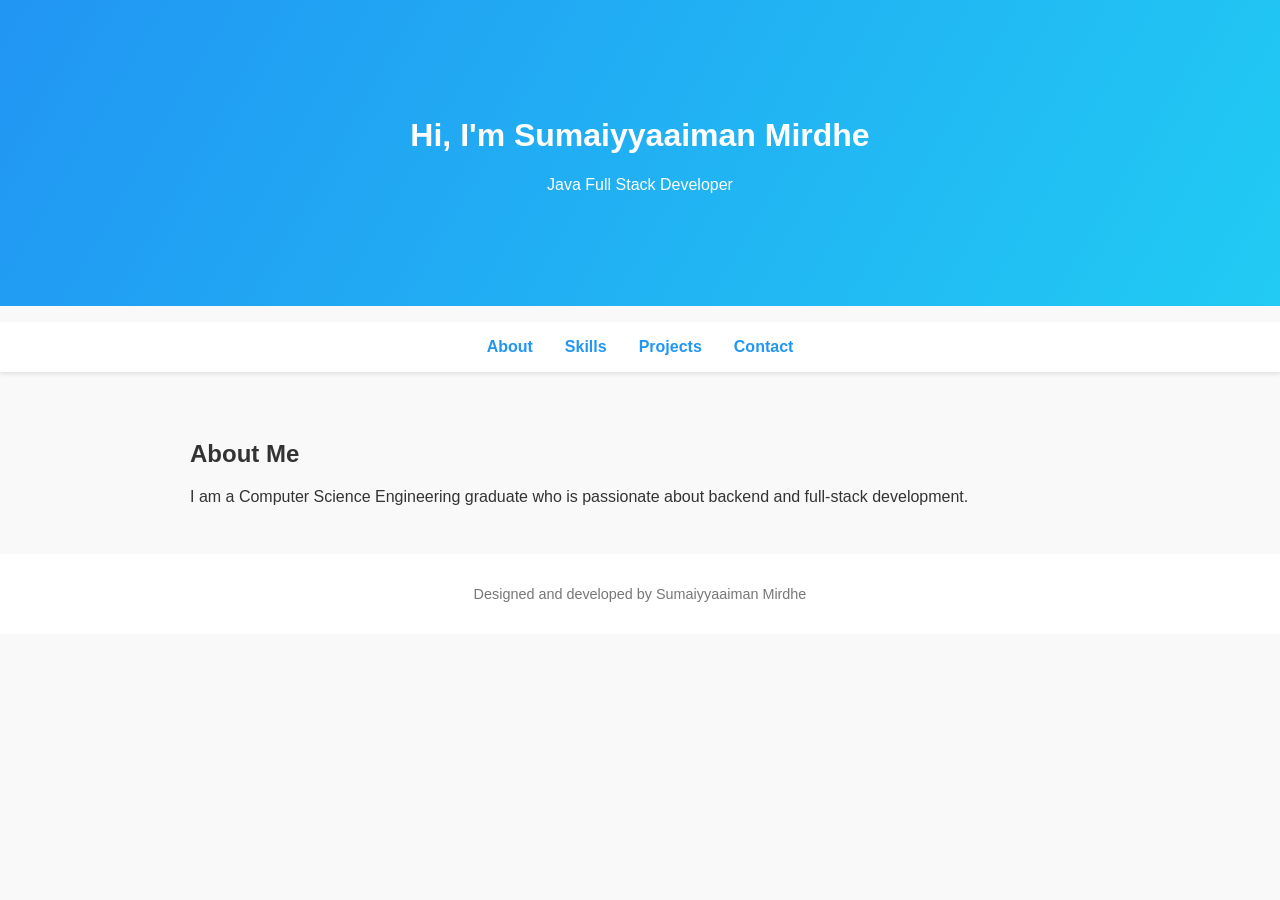
==== commit cf9a51c4: "Add files via upload" ====
--- a/index.html
+++ b/index.html
@@ -1,179 +1,33 @@
-<!DOCTYPE html>
-<html lang="en">
-<head>
-  <meta charset="UTF-8" />
-  <meta name="viewport" content="width=device-width, initial-scale=1.0" />
-  <title>Sumaiyyaaiman Mirdhe | Portfolio</title>
-  <link href="https://fonts.googleapis.com/css2?family=Inter:wght@400;600&display=swap" rel="stylesheet" />
-  <style>
-    * {
-      box-sizing: border-box;
-      margin: 0;
-      padding: 0;
-    }
-    body {
-      font-family: 'Inter', sans-serif;
-      background-color: #fefefe;
-      color: #333;
-      line-height: 1.6;
-    }
-    header {
-      display: flex;
-      flex-direction: column;
-      align-items: center;
-      text-align: center;
-      padding: 4rem 2rem 2rem;
-      background: linear-gradient(to right, #f4f7f9, #ffffff);
-      animation: fadeIn 1.2s ease-in;
-    }
-    header img {
-      width: 150px;
-      height: 150px;
-      border-radius: 50%;
-      object-fit: cover;
-      margin-bottom: 1rem;
-      border: 4px solid #2196f3;
-    }
-    header h1 {
-      font-size: 2.2rem;
-      color: #222;
-    }
-    header p {
-      font-size: 1.1rem;
-      color: #666;
-    }
-    nav {
-      margin-top: 2rem;
-      display: flex;
-      justify-content: center;
-      gap: 1.5rem;
-      flex-wrap: wrap;
-    }
-    nav a {
-      text-decoration: none;
-      color: #2196f3;
-      font-weight: 600;
-      transition: color 0.3s;
-    }
-    nav a:hover {
-      color: #0d47a1;
-    }
-    section {
-      padding: 3rem 2rem;
-      max-width: 900px;
-      margin: auto;
-      animation: fadeIn 1s ease;
-    }
-    h2 {
-      margin-bottom: 1rem;
-      color: #111;
-      border-bottom: 2px solid #2196f3;
-      padding-bottom: 0.5rem;
-    }
-    ul {
-      padding-left: 1.5rem;
-    }
-    .project, .experience {
-      margin-bottom: 1.5rem;
-    }
-    .contact a {
-      color: #2196f3;
-      display: block;
-      margin-bottom: 0.5rem;
-      text-decoration: none;
-    }
-    .contact a:hover {
-      text-decoration: underline;
-    }
-    footer {
-      text-align: center;
-      background-color: #f1f1f1;
-      padding: 1.5rem;
-      font-size: 0.9rem;
-      color: #555;
-    }
-    @keyframes fadeIn {
-      from { opacity: 0; transform: translateY(20px); }
-      to { opacity: 1; transform: translateY(0); }
-    }
-  </style>
-</head>
-<body>
-  <header>
-    <img src="https://media.licdn.com/dms/image/D4D03AQEXAMPLE1234/profile-displayphoto-shrink_800_800/0/1234567890?e=2147483647&v=beta&t=examplehash" alt="Sumaiyyaaiman Mirdhe" />
-    <h1>Sumaiyyaaiman Mirdhe</h1>
-    <p>Java Full Stack Developer</p>
-    <nav>
-      <a href="#about">About</a>
-      <a href="#skills">Skills</a>
-      <a href="#projects">Projects</a>
-      <a href="#experience">Experience</a>
-      <a href="#contact">Contact</a>
-    </nav>
-  </header>
-
-  <section id="about">
-    <h2>About Me</h2>
-    <p>I’m a Computer Science Engineering graduate who is passionate about backend and full-stack development. I bring internship experience from FUEL and Docket Run Tech, and I love crafting efficient, scalable web applications.</p>
-  </section>
-
-  <section id="skills">
-    <h2>Skills</h2>
-    <ul>
-      <li><strong>Front-End:</strong> HTML, CSS, JavaScript</li>
-      <li><strong>Back-End:</strong> Java, C/C++</li>
-      <li><strong>Database:</strong> MySQL, Oracle SQL</li>
-      <li><strong>Frameworks:</strong> Spring Boot, Spring MVC, Hibernate</li>
-      <li><strong>APIs:</strong> JDBC, Servlet</li>
-      <li><strong>Tools:</strong> Eclipse, VS Code, Postman, Apache Tomcat, Excel</li>
-    </ul>
-  </section>
-
-  <section id="projects">
-    <h2>Projects</h2>
-    <div class="project">
-      <h3>Women Safety Night Patrolling Robot</h3>
-      <p>Autonomous robot for women’s safety using Raspberry Pi and Python.</p>
-    </div>
-    <div class="project">
-      <h3>Hospital Management System</h3>
-      <p>Java and SQL-based application for managing patient records and hospital operations.</p>
-    </div>
-    <div class="project">
-      <h3>Music Player (Android)</h3>
-      <p>User-friendly Android music player built using Java and Android Studio.</p>
-    </div>
-    <div class="project">
-      <h3>Archery Game</h3>
-      <p>3D archery game developed using C/C++, Java, and OpenGL.</p>
-    </div>
-  </section>
-
-  <section id="experience">
-    <h2>Experience</h2>
-    <div class="experience">
-      <h3>Backend Intern – FUEL (Aug 2023 - Sept 2023)</h3>
-      <ul>
-        <li>Contributed to backend APIs and optimized code for speed and reliability.</li>
-      </ul>
-    </div>
-    <div class="experience">
-      <h3>Python Intern – Docket Run Tech (Oct 2023 - Dec 2023)</h3>
-      <ul>
-        <li>Worked on Python automation tasks and improved application functionality.</li>
-      </ul>
-    </div>
-  </section>
-
-  <section id="contact" class="contact">
-    <h2>Contact</h2>
-    <a href="mailto:sumaiyyaaimanmirdhe999@gmail.com">sumaiyyaaimanmirdhe999@gmail.com</a>
-    <a href="tel:+919110656523">+91 9110656523</a>
-    <a href="https://linkedin.com/in/sumaiyya-aiman-mirdhe-563796241" target="_blank">LinkedIn Profile</a>
-  </section>
-
-  <footer>
-    &copy; 2024 Sumaiyyaaiman Mirdhe. All rights reserved.
-  </footer>
-</body>
-</html>
+<!DOCTYPE html>
+<html lang="en">
+<head>
+  <meta charset="UTF-8" />
+  <meta name="viewport" content="width=device-width, initial-scale=1.0" />
+  <title>Sumaiyyaaiman Mirdhe | Portfolio</title>
+  <link rel="stylesheet" href="style.css" />
+  <script defer src="script.js"></script>
+</head>
+<body>
+  <header>
+    <div class="container">
+      <h1>Hi, I'm Sumaiyyaaiman Mirdhe</h1>
+      <p>Java Full Stack Developer</p>
+    </div>
+  </header>
+  <nav>
+    <ul>
+      <li><a href="#about">About</a></li>
+      <li><a href="#skills">Skills</a></li>
+      <li><a href="#projects">Projects</a></li>
+      <li><a href="#contact">Contact</a></li>
+    </ul>
+  </nav>
+  <section id="about" class="container">
+    <h2>About Me</h2>
+    <p>I am a Computer Science Engineering graduate who is passionate about backend and full-stack development.</p>
+  </section>
+  <footer>
+    Designed and developed by Sumaiyyaaiman Mirdhe
+  </footer>
+</body>
+</html>
--- a/style.css
+++ b/style.css
@@ -0,0 +1,38 @@
+body {
+  margin: 0;
+  font-family: 'Segoe UI', sans-serif;
+  background: #f9f9f9;
+  color: #333;
+}
+.container {
+  max-width: 900px;
+  margin: auto;
+  padding: 2rem;
+}
+header {
+  background: linear-gradient(120deg, #2196f3, #21cbf3);
+  color: white;
+  text-align: center;
+  padding: 4rem 2rem;
+}
+nav ul {
+  display: flex;
+  justify-content: center;
+  background: #fff;
+  padding: 1rem;
+  list-style: none;
+  box-shadow: 0 2px 4px rgba(0,0,0,0.1);
+}
+nav a {
+  margin: 0 1rem;
+  text-decoration: none;
+  color: #2196f3;
+  font-weight: bold;
+}
+footer {
+  text-align: center;
+  padding: 2rem;
+  font-size: 0.9rem;
+  background: #fff;
+  color: #777;
+}
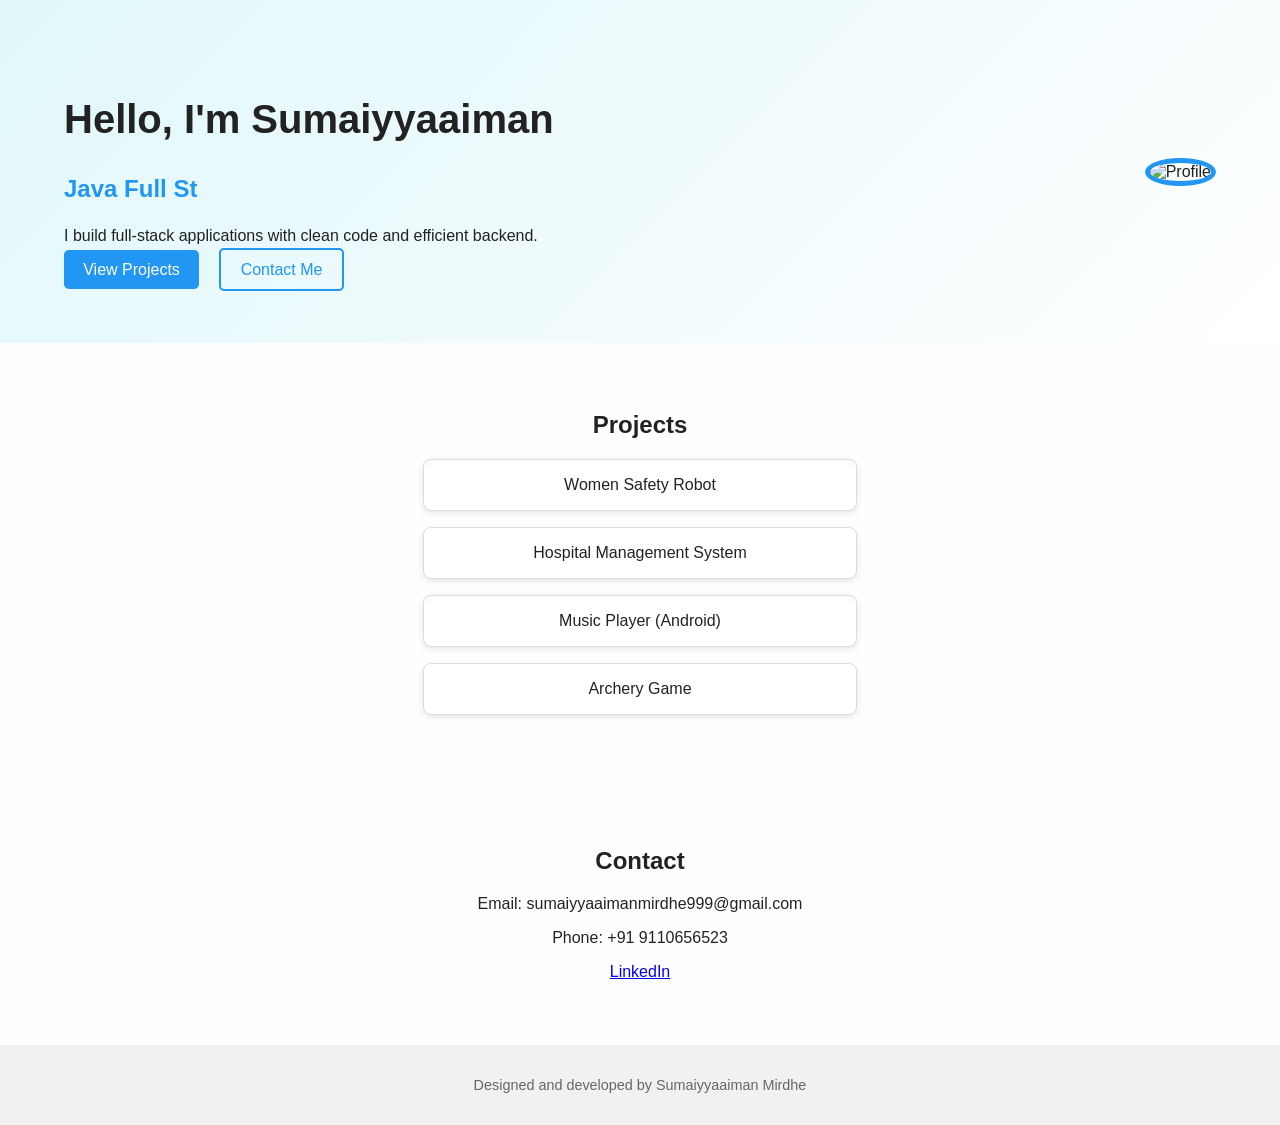
==== commit 2dc0121b: "Add files via upload" ====
--- a/index.html
+++ b/index.html
@@ -1,31 +1,44 @@
+
 <!DOCTYPE html>
 <html lang="en">
 <head>
   <meta charset="UTF-8" />
   <meta name="viewport" content="width=device-width, initial-scale=1.0" />
-  <title>Sumaiyyaaiman Mirdhe | Portfolio</title>
+  <title>Sumaiyyaaiman Mirdhe</title>
   <link rel="stylesheet" href="style.css" />
-  <script defer src="script.js"></script>
+  <script src="script.js" defer></script>
 </head>
 <body>
-  <header>
-    <div class="container">
-      <h1>Hi, I'm Sumaiyyaaiman Mirdhe</h1>
-      <p>Java Full Stack Developer</p>
+  <section class="hero">
+    <div class="hero-text">
+      <h1>Hello, I'm <span class="highlight">Sumaiyyaaiman</span></h1>
+      <h2 class="typing">Java Full Stack Developer</h2>
+      <p>I build full-stack applications with clean code and efficient backend.</p>
+      <div class="buttons">
+        <a href="#projects" class="btn">View Projects</a>
+        <a href="#contact" class="btn-outline">Contact Me</a>
+      </div>
     </div>
-  </header>
-  <nav>
-    <ul>
-      <li><a href="#about">About</a></li>
-      <li><a href="#skills">Skills</a></li>
-      <li><a href="#projects">Projects</a></li>
-      <li><a href="#contact">Contact</a></li>
-    </ul>
-  </nav>
-  <section id="about" class="container">
-    <h2>About Me</h2>
-    <p>I am a Computer Science Engineering graduate who is passionate about backend and full-stack development.</p>
+    <div class="hero-image">
+      <img src="assets/profile.jpg" alt="Profile" />
+    </div>
   </section>
+
+  <section id="projects" class="section">
+    <h2>Projects</h2>
+    <div class="card">Women Safety Robot</div>
+    <div class="card">Hospital Management System</div>
+    <div class="card">Music Player (Android)</div>
+    <div class="card">Archery Game</div>
+  </section>
+
+  <section id="contact" class="section">
+    <h2>Contact</h2>
+    <p>Email: sumaiyyaaimanmirdhe999@gmail.com</p>
+    <p>Phone: +91 9110656523</p>
+    <p><a href="https://linkedin.com/in/sumaiyya-aiman-mirdhe-563796241" target="_blank">LinkedIn</a></p>
+  </section>
+
   <footer>
     Designed and developed by Sumaiyyaaiman Mirdhe
   </footer>
--- a/style.css
+++ b/style.css
@@ -1,38 +1,64 @@
+
 body {
   margin: 0;
   font-family: 'Segoe UI', sans-serif;
-  background: #f9f9f9;
-  color: #333;
+  background: #fefefe;
+  color: #222;
 }
-.container {
-  max-width: 900px;
-  margin: auto;
-  padding: 2rem;
+.hero {
+  display: flex;
+  justify-content: space-between;
+  align-items: center;
+  padding: 4rem;
+  background: linear-gradient(135deg, #e0f7fa, #ffffff);
 }
-header {
-  background: linear-gradient(120deg, #2196f3, #21cbf3);
-  color: white;
+.hero-text {
+  flex: 1;
+}
+.hero-image img {
+  width: 300px;
+  border-radius: 50%;
+  border: 5px solid #2196f3;
+}
+h1 { font-size: 2.5rem; }
+h2.typing {
+  font-size: 1.5rem;
+  color: #2196f3;
+  height: 2rem;
+  overflow: hidden;
+}
+.section {
+  padding: 3rem;
   text-align: center;
-  padding: 4rem 2rem;
 }
-nav ul {
-  display: flex;
-  justify-content: center;
+.card {
   background: #fff;
+  margin: 1rem auto;
   padding: 1rem;
-  list-style: none;
-  box-shadow: 0 2px 4px rgba(0,0,0,0.1);
-}
-nav a {
-  margin: 0 1rem;
-  text-decoration: none;
-  color: #2196f3;
-  font-weight: bold;
+  max-width: 400px;
+  border: 1px solid #ddd;
+  border-radius: 8px;
+  box-shadow: 0 2px 6px rgba(0,0,0,0.1);
 }
 footer {
   text-align: center;
   padding: 2rem;
   font-size: 0.9rem;
-  background: #fff;
-  color: #777;
+  background: #f1f1f1;
+  color: #666;
 }
+.btn {
+  padding: 0.7rem 1.2rem;
+  background: #2196f3;
+  color: white;
+  text-decoration: none;
+  border-radius: 5px;
+  margin-right: 1rem;
+}
+.btn-outline {
+  padding: 0.7rem 1.2rem;
+  border: 2px solid #2196f3;
+  color: #2196f3;
+  text-decoration: none;
+  border-radius: 5px;
+}
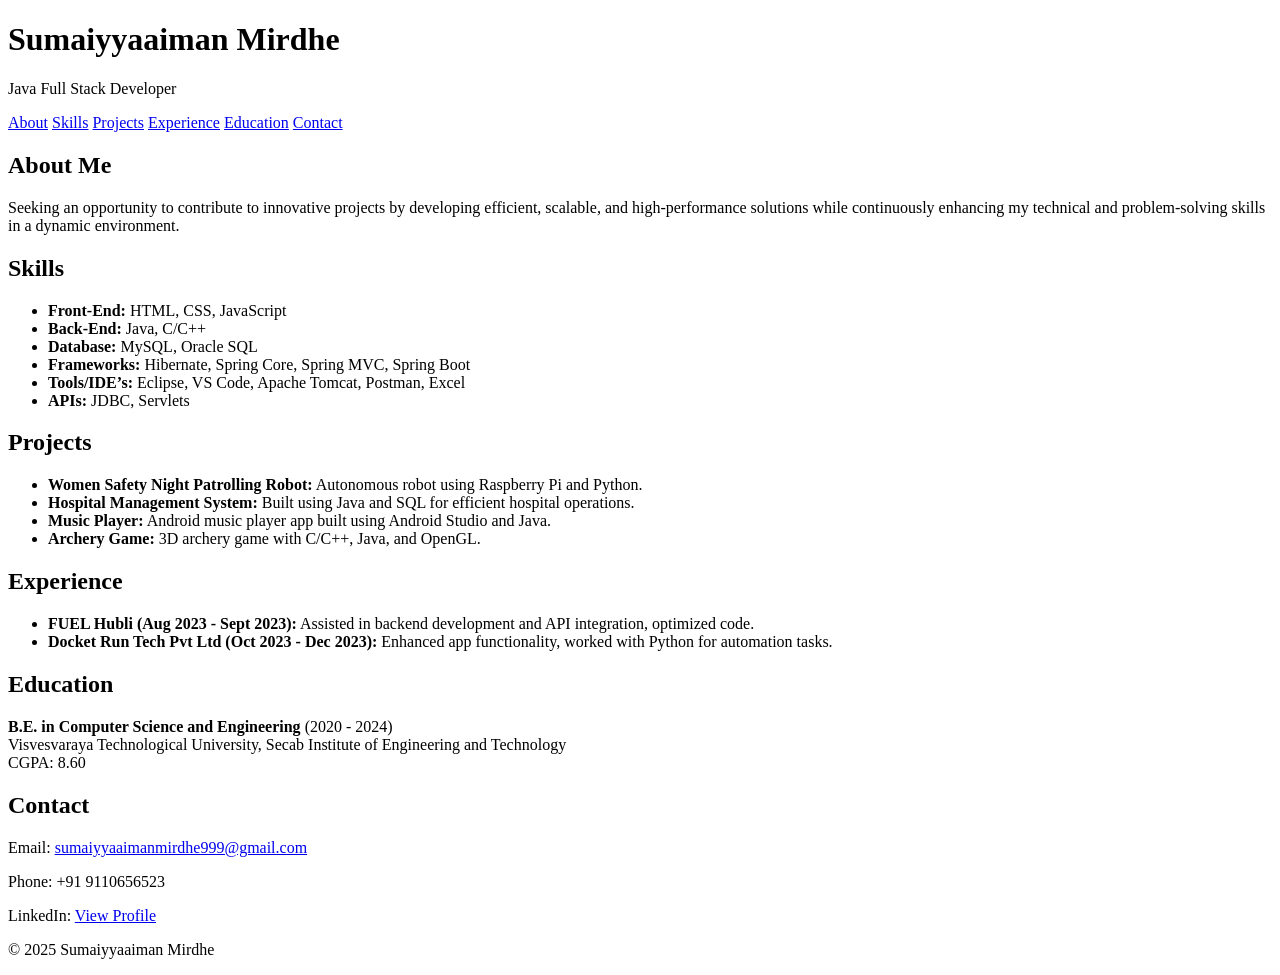
==== commit f7a18f4c: "Add files via upload" ====
--- a/index.html
+++ b/index.html
@@ -1,46 +1,77 @@
-
 <!DOCTYPE html>
 <html lang="en">
 <head>
   <meta charset="UTF-8" />
   <meta name="viewport" content="width=device-width, initial-scale=1.0" />
-  <title>Sumaiyyaaiman Mirdhe</title>
+  <title>Sumaiyyaaiman Mirdhe | Portfolio</title>
   <link rel="stylesheet" href="style.css" />
-  <script src="script.js" defer></script>
 </head>
 <body>
-  <section class="hero">
-    <div class="hero-text">
-      <h1>Hello, I'm <span class="highlight">Sumaiyyaaiman</span></h1>
-      <h2 class="typing">Java Full Stack Developer</h2>
-      <p>I build full-stack applications with clean code and efficient backend.</p>
-      <div class="buttons">
-        <a href="#projects" class="btn">View Projects</a>
-        <a href="#contact" class="btn-outline">Contact Me</a>
-      </div>
-    </div>
-    <div class="hero-image">
-      <img src="assets/profile.jpg" alt="Profile" />
-    </div>
+  <header>
+    <h1>Sumaiyyaaiman Mirdhe</h1>
+    <p>Java Full Stack Developer</p>
+    <nav>
+      <a href="#about">About</a>
+      <a href="#skills">Skills</a>
+      <a href="#projects">Projects</a>
+      <a href="#experience">Experience</a>
+      <a href="#education">Education</a>
+      <a href="#contact">Contact</a>
+    </nav>
+  </header>
+
+  <section id="about">
+    <h2>About Me</h2>
+    <p>Seeking an opportunity to contribute to innovative projects by developing efficient, scalable, and high-performance
+      solutions while continuously enhancing my technical and problem-solving skills in a dynamic environment.</p>
   </section>
 
-  <section id="projects" class="section">
-    <h2>Projects</h2>
-    <div class="card">Women Safety Robot</div>
-    <div class="card">Hospital Management System</div>
-    <div class="card">Music Player (Android)</div>
-    <div class="card">Archery Game</div>
+  <section id="skills">
+    <h2>Skills</h2>
+    <ul>
+      <li><strong>Front-End:</strong> HTML, CSS, JavaScript</li>
+      <li><strong>Back-End:</strong> Java, C/C++</li>
+      <li><strong>Database:</strong> MySQL, Oracle SQL</li>
+      <li><strong>Frameworks:</strong> Hibernate, Spring Core, Spring MVC, Spring Boot</li>
+      <li><strong>Tools/IDE’s:</strong> Eclipse, VS Code, Apache Tomcat, Postman, Excel</li>
+      <li><strong>APIs:</strong> JDBC, Servlets</li>
+    </ul>
   </section>
 
-  <section id="contact" class="section">
+  <section id="projects">
+    <h2>Projects</h2>
+    <ul>
+      <li><strong>Women Safety Night Patrolling Robot:</strong> Autonomous robot using Raspberry Pi and Python.</li>
+      <li><strong>Hospital Management System:</strong> Built using Java and SQL for efficient hospital operations.</li>
+      <li><strong>Music Player:</strong> Android music player app built using Android Studio and Java.</li>
+      <li><strong>Archery Game:</strong> 3D archery game with C/C++, Java, and OpenGL.</li>
+    </ul>
+  </section>
+
+  <section id="experience">
+    <h2>Experience</h2>
+    <ul>
+      <li><strong>FUEL Hubli (Aug 2023 - Sept 2023):</strong> Assisted in backend development and API integration, optimized code.</li>
+      <li><strong>Docket Run Tech Pvt Ltd (Oct 2023 - Dec 2023):</strong> Enhanced app functionality, worked with Python for automation tasks.</li>
+    </ul>
+  </section>
+
+  <section id="education">
+    <h2>Education</h2>
+    <p><strong>B.E. in Computer Science and Engineering</strong> (2020 - 2024)<br>
+    Visvesvaraya Technological University, Secab Institute of Engineering and Technology<br>
+    CGPA: 8.60</p>
+  </section>
+
+  <section id="contact">
     <h2>Contact</h2>
-    <p>Email: sumaiyyaaimanmirdhe999@gmail.com</p>
+    <p>Email: <a href="mailto:sumaiyyaaimanmirdhe999@gmail.com">sumaiyyaaimanmirdhe999@gmail.com</a></p>
     <p>Phone: +91 9110656523</p>
-    <p><a href="https://linkedin.com/in/sumaiyya-aiman-mirdhe-563796241" target="_blank">LinkedIn</a></p>
+    <p>LinkedIn: <a href="https://linkedin.com/in/sumaiyya-aiman-mirdhe-563796241" target="_blank">View Profile</a></p>
   </section>
 
   <footer>
-    Designed and developed by Sumaiyyaaiman Mirdhe
+    <p>&copy; 2025 Sumaiyyaaiman Mirdhe</p>
   </footer>
 </body>
-</html>
+</html>
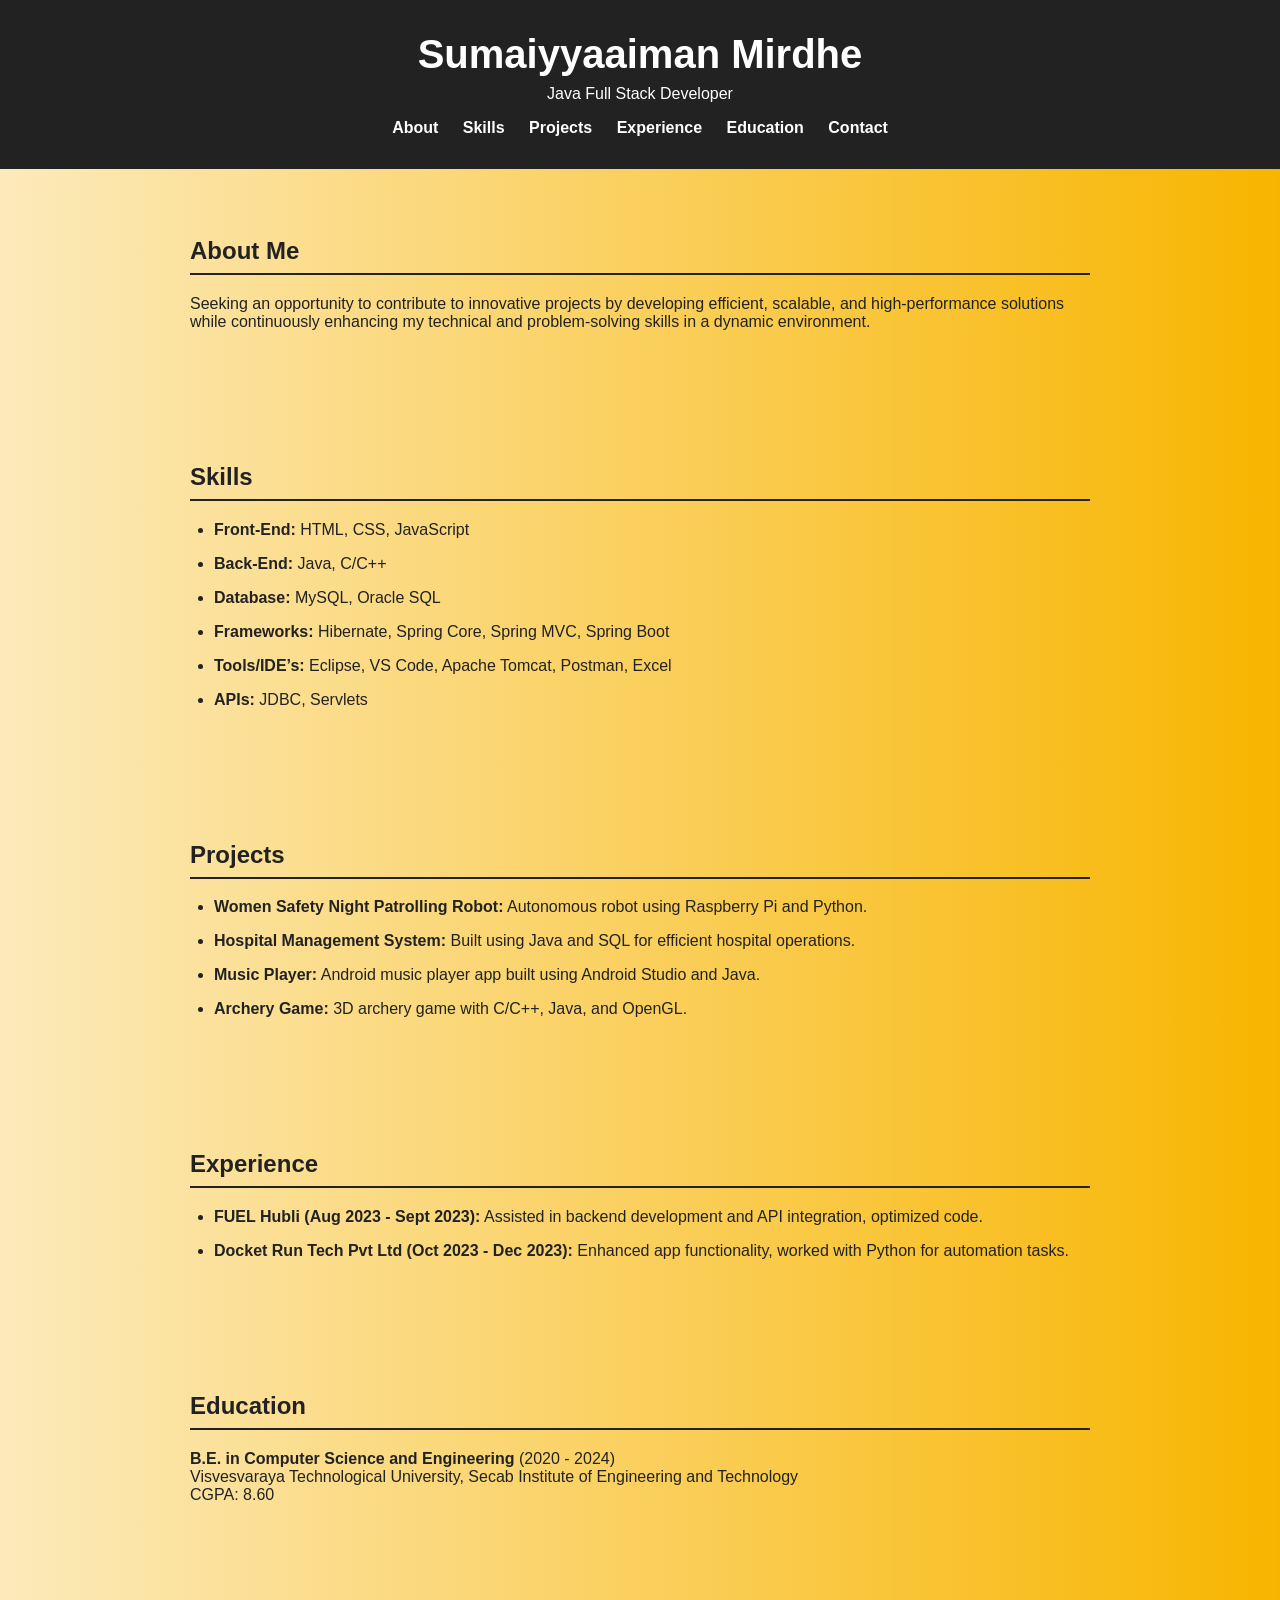
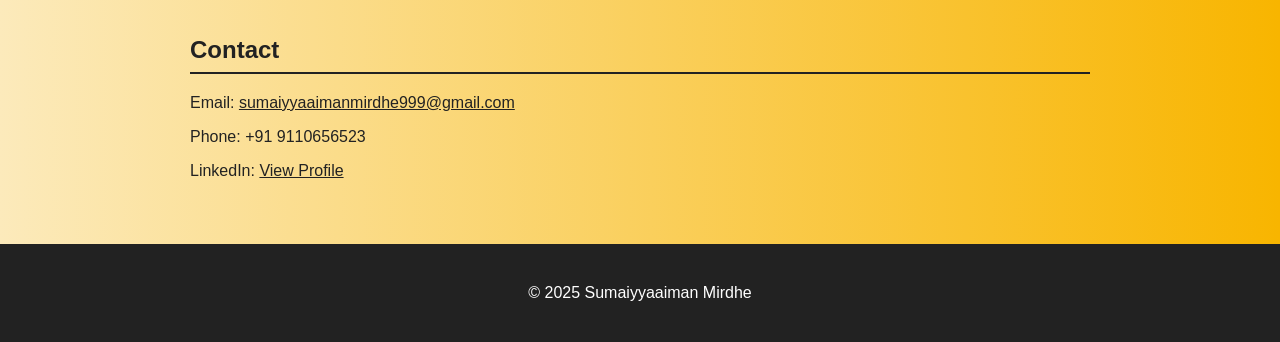
==== commit 95229b7a: "Add files via upload" ====
--- a/index.html
+++ b/index.html
@@ -5,6 +5,7 @@
   <meta name="viewport" content="width=device-width, initial-scale=1.0" />
   <title>Sumaiyyaaiman Mirdhe | Portfolio</title>
   <link rel="stylesheet" href="style.css" />
+  <script defer src="script.js"></script>
 </head>
 <body>
   <header>
@@ -20,58 +21,60 @@
     </nav>
   </header>
 
-  <section id="about">
-    <h2>About Me</h2>
-    <p>Seeking an opportunity to contribute to innovative projects by developing efficient, scalable, and high-performance
-      solutions while continuously enhancing my technical and problem-solving skills in a dynamic environment.</p>
-  </section>
+  <main>
+    <section id="about" class="reveal">
+      <h2>About Me</h2>
+      <p>Seeking an opportunity to contribute to innovative projects by developing efficient, scalable, and high-performance
+        solutions while continuously enhancing my technical and problem-solving skills in a dynamic environment.</p>
+    </section>
 
-  <section id="skills">
-    <h2>Skills</h2>
-    <ul>
-      <li><strong>Front-End:</strong> HTML, CSS, JavaScript</li>
-      <li><strong>Back-End:</strong> Java, C/C++</li>
-      <li><strong>Database:</strong> MySQL, Oracle SQL</li>
-      <li><strong>Frameworks:</strong> Hibernate, Spring Core, Spring MVC, Spring Boot</li>
-      <li><strong>Tools/IDE’s:</strong> Eclipse, VS Code, Apache Tomcat, Postman, Excel</li>
-      <li><strong>APIs:</strong> JDBC, Servlets</li>
-    </ul>
-  </section>
+    <section id="skills" class="reveal">
+      <h2>Skills</h2>
+      <ul>
+        <li><strong>Front-End:</strong> HTML, CSS, JavaScript</li>
+        <li><strong>Back-End:</strong> Java, C/C++</li>
+        <li><strong>Database:</strong> MySQL, Oracle SQL</li>
+        <li><strong>Frameworks:</strong> Hibernate, Spring Core, Spring MVC, Spring Boot</li>
+        <li><strong>Tools/IDE’s:</strong> Eclipse, VS Code, Apache Tomcat, Postman, Excel</li>
+        <li><strong>APIs:</strong> JDBC, Servlets</li>
+      </ul>
+    </section>
 
-  <section id="projects">
-    <h2>Projects</h2>
-    <ul>
-      <li><strong>Women Safety Night Patrolling Robot:</strong> Autonomous robot using Raspberry Pi and Python.</li>
-      <li><strong>Hospital Management System:</strong> Built using Java and SQL for efficient hospital operations.</li>
-      <li><strong>Music Player:</strong> Android music player app built using Android Studio and Java.</li>
-      <li><strong>Archery Game:</strong> 3D archery game with C/C++, Java, and OpenGL.</li>
-    </ul>
-  </section>
+    <section id="projects" class="reveal">
+      <h2>Projects</h2>
+      <ul>
+        <li><strong>Women Safety Night Patrolling Robot:</strong> Autonomous robot using Raspberry Pi and Python.</li>
+        <li><strong>Hospital Management System:</strong> Built using Java and SQL for efficient hospital operations.</li>
+        <li><strong>Music Player:</strong> Android music player app built using Android Studio and Java.</li>
+        <li><strong>Archery Game:</strong> 3D archery game with C/C++, Java, and OpenGL.</li>
+      </ul>
+    </section>
 
-  <section id="experience">
-    <h2>Experience</h2>
-    <ul>
-      <li><strong>FUEL Hubli (Aug 2023 - Sept 2023):</strong> Assisted in backend development and API integration, optimized code.</li>
-      <li><strong>Docket Run Tech Pvt Ltd (Oct 2023 - Dec 2023):</strong> Enhanced app functionality, worked with Python for automation tasks.</li>
-    </ul>
-  </section>
+    <section id="experience" class="reveal">
+      <h2>Experience</h2>
+      <ul>
+        <li><strong>FUEL Hubli (Aug 2023 - Sept 2023):</strong> Assisted in backend development and API integration, optimized code.</li>
+        <li><strong>Docket Run Tech Pvt Ltd (Oct 2023 - Dec 2023):</strong> Enhanced app functionality, worked with Python for automation tasks.</li>
+      </ul>
+    </section>
 
-  <section id="education">
-    <h2>Education</h2>
-    <p><strong>B.E. in Computer Science and Engineering</strong> (2020 - 2024)<br>
-    Visvesvaraya Technological University, Secab Institute of Engineering and Technology<br>
-    CGPA: 8.60</p>
-  </section>
+    <section id="education" class="reveal">
+      <h2>Education</h2>
+      <p><strong>B.E. in Computer Science and Engineering</strong> (2020 - 2024)<br>
+      Visvesvaraya Technological University, Secab Institute of Engineering and Technology<br>
+      CGPA: 8.60</p>
+    </section>
 
-  <section id="contact">
-    <h2>Contact</h2>
-    <p>Email: <a href="mailto:sumaiyyaaimanmirdhe999@gmail.com">sumaiyyaaimanmirdhe999@gmail.com</a></p>
-    <p>Phone: +91 9110656523</p>
-    <p>LinkedIn: <a href="https://linkedin.com/in/sumaiyya-aiman-mirdhe-563796241" target="_blank">View Profile</a></p>
-  </section>
+    <section id="contact" class="reveal">
+      <h2>Contact</h2>
+      <p>Email: <a href="mailto:sumaiyyaaimanmirdhe999@gmail.com">sumaiyyaaimanmirdhe999@gmail.com</a></p>
+      <p>Phone: +91 9110656523</p>
+      <p>LinkedIn: <a href="https://linkedin.com/in/sumaiyya-aiman-mirdhe-563796241" target="_blank">View Profile</a></p>
+    </section>
+  </main>
 
   <footer>
     <p>&copy; 2025 Sumaiyyaaiman Mirdhe</p>
   </footer>
 </body>
-</html>+</html>
--- a/style.css
+++ b/style.css
@@ -0,0 +1,70 @@
+html {
+  scroll-behavior: smooth;
+}
+body {
+  margin: 0;
+  font-family: 'Segoe UI', Tahoma, Geneva, Verdana, sans-serif;
+  background: linear-gradient(to right, #fceabb, #f8b500);
+  color: #222;
+}
+header {
+  background: #222;
+  color: #fff;
+  padding: 2rem 1rem;
+  text-align: center;
+}
+header h1 {
+  margin: 0;
+  font-size: 2.5rem;
+}
+header p {
+  margin: 0.5rem 0 1rem;
+}
+nav {
+  margin-top: 10px;
+}
+nav a {
+  color: #fff;
+  margin: 0 10px;
+  text-decoration: none;
+  font-weight: bold;
+}
+nav a:hover {
+  color: #f8b500;
+}
+section {
+  padding: 3rem 1rem;
+  max-width: 900px;
+  margin: auto;
+}
+section h2 {
+  border-bottom: 2px solid #222;
+  padding-bottom: 0.5rem;
+}
+ul {
+  padding-left: 1.5rem;
+}
+li {
+  margin-bottom: 1rem;
+}
+footer {
+  text-align: center;
+  padding: 1.5rem;
+  background: #222;
+  color: #fff;
+}
+a {
+  color: #222;
+}
+a:hover {
+  text-decoration: underline;
+}
+.reveal {
+  opacity: 0;
+  transform: translateY(30px);
+  transition: all 0.6s ease;
+}
+.reveal.active {
+  opacity: 1;
+  transform: translateY(0px);
+}
